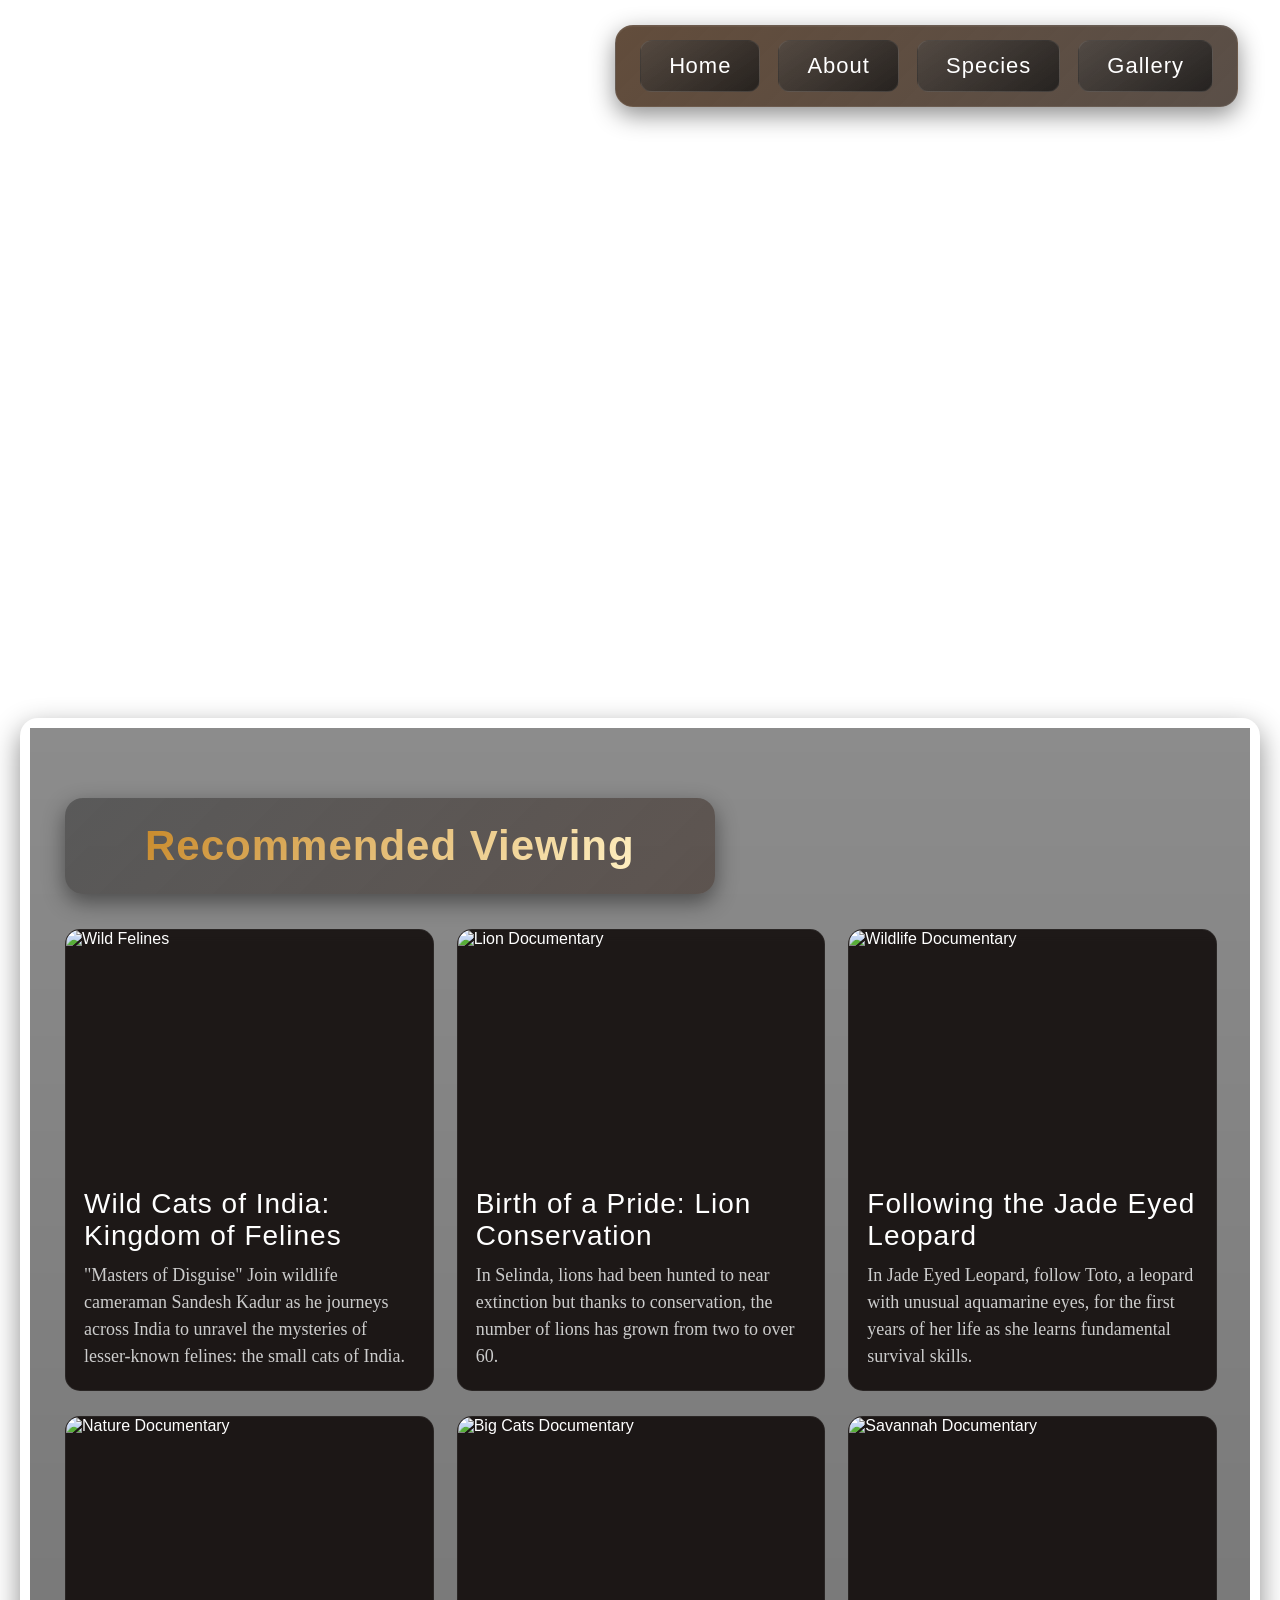
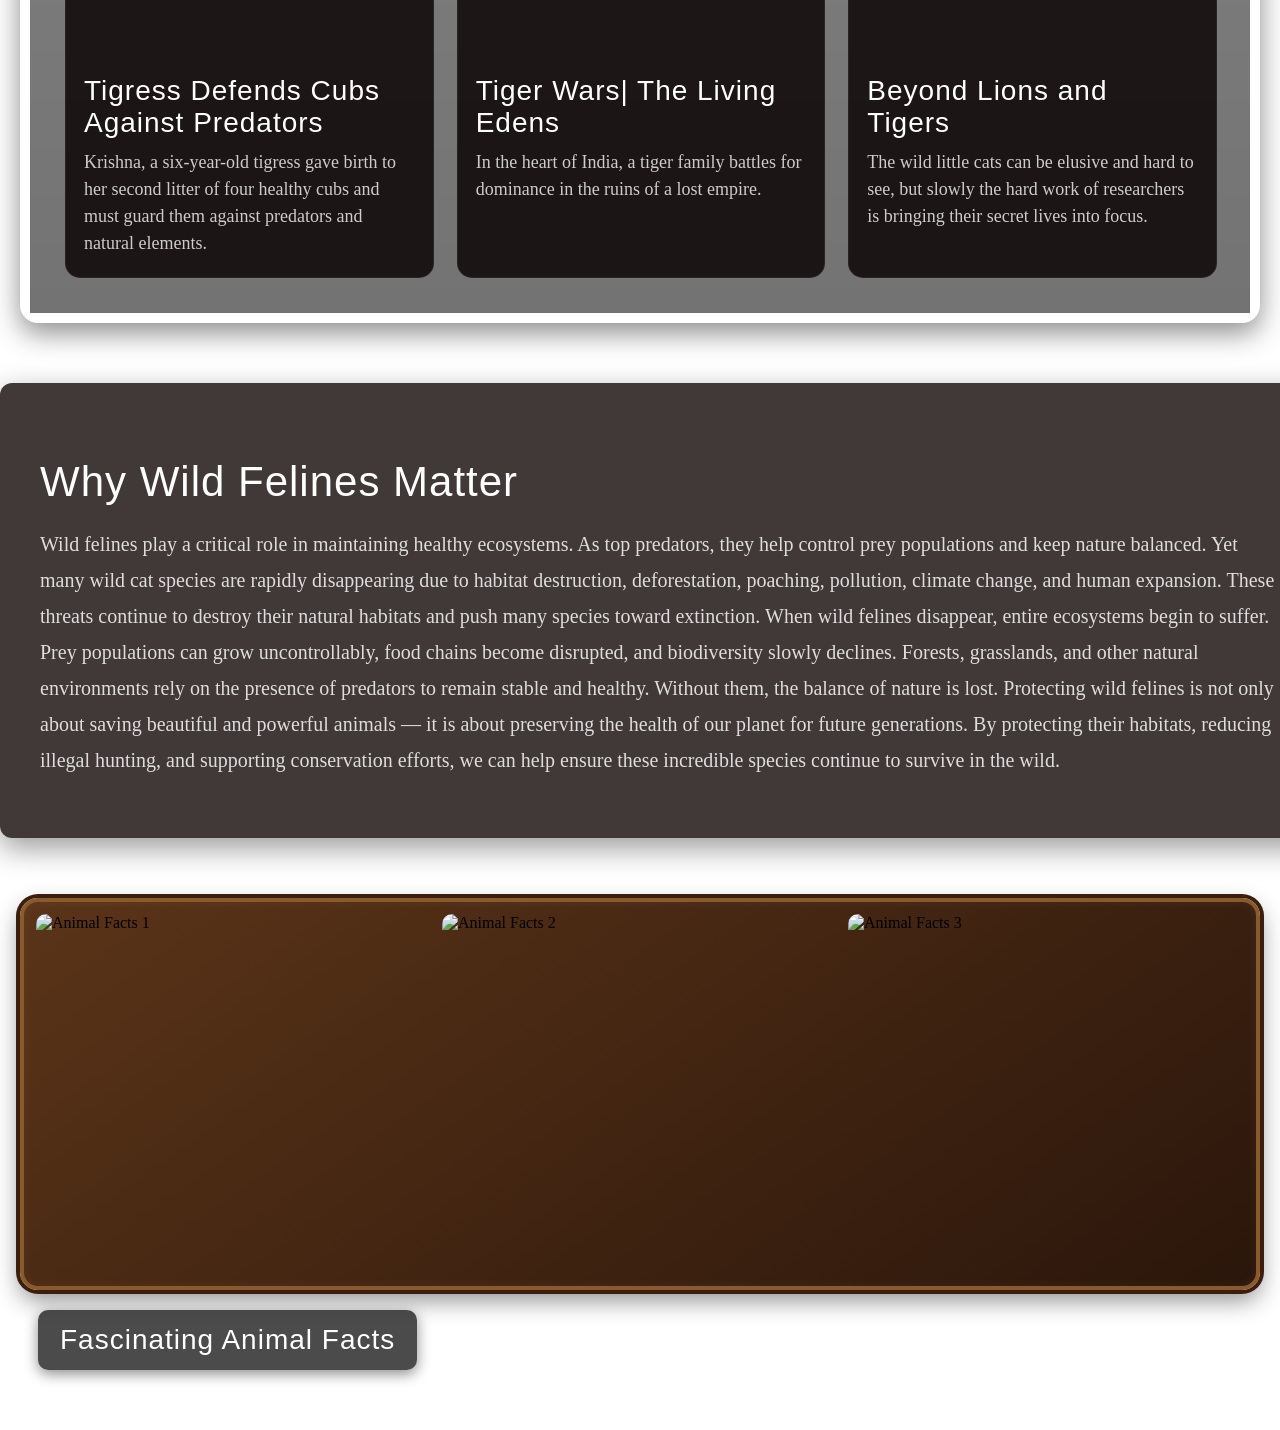
==== index.html @ ca17edf2 "Update index.html" ====
<!DOCTYPE html>
<html lang="en">
<head>
    <meta charset="UTF-8">
    <meta name="viewport" content="width=device-width, initial-scale=1.0">
    <title>Wild Cats Website</title>
    <link rel="stylesheet" href="styles.css">
</head>
<body>

<section class="background-section">

    <!-- SLIDER CONTAINER -->
    <div class="slider">

        <!-- Slides -->
        <div class="slides">

<div class="slide first-slide"
style="background-image: url('https://i.pinimg.com/originals/54/1b/a4/541ba4b69b381a8ec065737a13c37dfd.jpg');">
</div>

           <div class="slide second-slide"
style="background-image: url('https://i.pinimg.com/originals/6b/c3/9d/6bc39d8fadf4b5508f9fd37d00329a1b.jpg');">

</div>

            <div class="slide third-slide"
style="background-image: url('https://i.pinimg.com/originals/d7/38/03/d738034b4e3ddcd3f24f8fb605d77d0e.jpg');">
    </div>

</div>


    </div>

    <!-- TEXT -->
   <a href="index.html" class="wild-cats-banner">

    <div class="wild">WILD</div>
    <div class="cats">CATS</div>

</a>

    <header>
       <nav>
    <a href="index.html">
        <span>H</span><span>o</span><span>m</span><span>e</span>
    </a>

    <a href="about.html">
        <span>A</span><span>b</span><span>o</span><span>u</span><span>t</span>
    </a>

    <a href="species.html">
        <span>S</span><span>p</span><span>e</span><span>c</span><span>i</span><span>e</span><span>s</span>
    </a>

    <a href="gallery.html">
        <span>G</span><span>a</span><span>l</span><span>l</span><span>e</span><span>r</span><span>y</span>
    </a>
</nav>
    </header>


</section>

    <section class="recommended-section">

   <h2 class="recommended-title">
    <span>Recommended Viewing</span>
</h2>

    <div class="viewing-container">

    <a class="view-card" href="https://www.youtube.com/watch?v=_9JMp8l5RXY" target="_blank">
        <img src="https://img.youtube.com/vi/_9JMp8l5RXY/maxresdefault.jpg" alt="Wild Felines">
        <h3>Wild Cats of India: Kingdom of Felines</h3>
        <p>"Masters of Disguise"
Join wildlife cameraman Sandesh Kadur as he journeys across India to unravel the mysteries of lesser-known felines: the small cats of India.</p>
    </a>

    <a class="view-card" href="https://www.youtube.com/watch?v=pUKoepUtOKw" target="_blank">
        <img src="https://img.youtube.com/vi/pUKoepUtOKw/maxresdefault.jpg" alt="Lion Documentary">
        <h3>Birth of a Pride: Lion Conservation</h3>
        <p>In Selinda, lions had been hunted to near extinction but thanks to conservation, the number of lions has grown from two to over 60.</p>
    </a>

    <a class="view-card" href="https://www.youtube.com/watch?v=xvyz6ZL8tTI" target="_blank">
        <img src="https://img.youtube.com/vi/xvyz6ZL8tTI/maxresdefault.jpg" alt="Wildlife Documentary">
        <h3>Following the Jade Eyed Leopard</h3>
        <p>In Jade Eyed Leopard, follow Toto, a leopard with unusual aquamarine eyes, for the first years of her life as she learns fundamental survival skills.</p>
    </a>

    <a class="view-card" href="https://www.youtube.com/watch?v=NWzJMfuZvyw" target="_blank">
        <img src="https://img.youtube.com/vi/NWzJMfuZvyw/maxresdefault.jpg" alt="Nature Documentary">
        <h3>Tigress Defends Cubs Against Predators </h3>
        <p>Krishna, a six-year-old tigress gave birth to her second litter of four healthy cubs and must guard them against predators and natural elements.</p>
    </a>

    <a class="view-card" href="https://www.youtube.com/watch?v=tKFAxt6NRHE" target="_blank">
        <img src="https://img.youtube.com/vi/tKFAxt6NRHE/maxresdefault.jpg" alt="Big Cats Documentary">
        <h3>Tiger Wars| The Living Edens</h3>
        <p>In the heart of India, a tiger family battles for dominance in the ruins of a lost empire. </p>
    </a>

    <a class="view-card" href="https://www.youtube.com/watch?v=44B2eHmVLmU" target="_blank">
        <img src="https://img.youtube.com/vi/44B2eHmVLmU/maxresdefault.jpg" alt="Savannah Documentary">
        <h3>Beyond Lions and Tigers</h3>
        <p>The wild little cats can be elusive and hard to see, but slowly the hard work of researchers is bringing their secret lives into focus.</p>
    </a>

</div>
</section>

    <section class="why-felines-section">

    <h2 class="why-title">Why Wild Felines Matter</h2>

    <p class="why-text">
        Wild felines play a critical role in maintaining healthy ecosystems. As top predators, they help control prey populations and keep nature balanced. Yet many wild cat species are rapidly disappearing due to habitat destruction, deforestation, poaching, pollution, climate change, and human expansion. These threats continue to destroy their natural habitats and push many species toward extinction.

        When wild felines disappear, entire ecosystems begin to suffer. Prey populations can grow uncontrollably, food chains become disrupted, and biodiversity slowly declines. Forests, grasslands, and other natural environments rely on the presence of predators to remain stable and healthy. Without them, the balance of nature is lost.

        Protecting wild felines is not only about saving beautiful and powerful animals — it is about preserving the health of our planet for future generations. By protecting their habitats, reducing illegal hunting, and supporting conservation efforts, we can help ensure these incredible species continue to survive in the wild.
    </p>

</section>
    <section class="facts-section">

    <div class="facts-container">

   <div class="facts-collage">

    <img 
        src="https://i.pinimg.com/1200x/2c/60/74/2c6074d5c05edba5b4ac1846951adcf9.jpg"
        alt="Animal Facts 1"
    >

    <img 
        src="https://i.pinimg.com/1200x/5a/a0/5e/5aa05ea28ebd6135100a9ec0cfd150f1.jpg"
        alt="Animal Facts 2"
    >

    <img 
        src="https://i.pinimg.com/736x/98/2c/26/982c26b0ddf38ea3f5f2dbc6d6bb2f11.jpg"
        alt="Animal Facts 3"
    >

</div>
    </div>

    <div class="facts-label">
        Fascinating Animal Facts
    </div>

</div>

    <div class="facts-dropdown">

    <h2>1. Black Panthers are Not a Species</h2>

    <p>
        While often spoken of as a distinct species, black panthers are actually not a separate species at all. They are leopards or jaguars with a genetic mutation known as melanism, which causes their fur to appear black. This adaptation helps them blend into dense forests and improves their ability to hunt unseen.
    </p>

    <p>
        Their dark coat is caused by excessive melanin production. Although difficult to see, the characteristic spots of leopards and jaguars are still present beneath the dark fur, adding to the mystery surrounding these animals.
    </p>

    <h2>2. Lynxes Have Tufted Ears</h2>

    <p>
        Lynxes are instantly recognizable by the long black tufts on their ears, which can reach up to an inch in length. These distinctive features enhance their sharp hearing and give them a striking appearance.
    </p>

    <p>
        These medium-sized wild cats live in dense forests and prefer a solitary, secretive lifestyle. Their ear tufts help them detect prey moving through thick vegetation, while their large, padded paws act like natural snowshoes, allowing them to move easily across snowy terrain.
    </p>

    <h2>3. Lions Live in Prides</h2>

    <p>
        Unlike most wild cats, lions are highly social animals that live in groups known as prides. A pride usually consists of related females, their cubs, and a few adult males who work together to protect the group.
    </p>

    <p>
        Living in prides allows lions to hunt cooperatively and share the responsibility of caring for cubs. Pride members defend their territory fiercely, making teamwork essential for survival. This social structure makes lions unique among big cats, most of which live alone.
    </p>

    <h2>4. Cheetahs Can’t Roar</h2>

    <p>
        Unlike lions and tigers, cheetahs cannot roar. Instead, they communicate through sounds such as purrs, chirps, growls, and hisses. This difference is due to the structure of their vocal cords, which are not designed for roaring.
    </p>

    <p>
        Built for speed rather than strength, cheetahs have slender bodies, lightweight frames, and flexible spines that help them sprint at incredible speeds. Although they lack a roar, they make up for it by being the fastest land animals on Earth.
    </p>

    <h2>5. Tigers Have Unique Stripes</h2>

    <p>
        Every tiger has a one-of-a-kind stripe pattern, much like a human fingerprint. These markings provide excellent camouflage, helping tigers blend into tall grass and forest environments while stalking prey.
    </p>

    <p>
        Researchers often use stripe patterns to identify individual tigers in the wild. Interestingly, the stripes are not just on their fur — they are also visible on the skin underneath. These unique markings are both beautiful and essential for survival.
    </p>

    <h2>6. Caracals Can Leap High</h2>

    <p>
        Caracals are famous for their extraordinary jumping ability and can leap nearly 10 feet into the air to catch birds in flight. Their strong hind legs and sharp eyesight make them highly effective hunters.
    </p>

    <p>
        The name “caracal” comes from a Turkish word meaning “black ear,” referring to their distinctive black ear tufts. Found across Africa and parts of the Middle East, these agile cats thrive in habitats ranging from savannas to woodlands.
    </p>

    <h2>7. Pumas Have a Wide Range</h2>

    <p>
        Pumas, also known as cougars or mountain lions, have the largest geographic range of any wild land mammal in the Western Hemisphere. They are found from Canada’s Yukon region all the way to the Andes Mountains in South America.
    </p>

    <p>
        Their ability to adapt to different environments demonstrates their remarkable survival skills. Despite living across such a vast area, pumas are solitary and elusive animals that are rarely seen by humans. However, habitat loss and conflicts with people continue to threaten their populations.
    </p>

    <h2>8. Fishing Cats Are Excellent Swimmers</h2>

    <p>
        Fishing cats are skilled swimmers that spend much of their time hunting in and around water. Their partially webbed feet help them move smoothly through rivers, wetlands, and mangrove forests.
    </p>

    <p>
        Native to parts of Asia, these medium-sized cats feed mainly on fish and other aquatic prey. Unlike most felines, fishing cats are comfortable in the water and are specially adapted to wet habitats. Unfortunately, habitat destruction is putting pressure on their survival, making conservation efforts increasingly important.
    </p>

</div>

</section>

</section>

<script>
const slider = document.querySelector('.slider');
const slides = document.querySelector('.slides');
const slide = document.querySelectorAll('.slide');

let index = 0;

/* =========================
   AUTO SLIDE
========================= */
function updateSlide() {
    slides.style.transform = `translate3d(-${index * 100}%, 0, 0)`;
}

function nextSlide() {
    index = (index + 1) % slide.length;
    updateSlide();
}

let autoSlide = setInterval(nextSlide, 4000);

/* =========================
   DRAG FUNCTIONALITY
========================= */
let isDown = false;
let startX;

slider.addEventListener('mousedown', (e) => {
    isDown = true;
    startX = e.pageX;
    slider.style.cursor = "grabbing";

    clearInterval(autoSlide);
});

slider.addEventListener('mousemove', (e) => {
    if (!isDown) return;

    const diff = e.pageX - startX;

    slides.style.transition = "none";
    slides.style.transform = `translate3d(calc(${-index * 100}% + ${diff}px), 0, 0)`;
});

slider.addEventListener('mouseup', (e) => {
    isDown = false;
    slider.style.cursor = "grab";

    slides.style.transition = "transform 1.2s cubic-bezier(0.22, 1, 0.36, 1)";

    let diff = e.pageX - startX;

    if (diff < -100 && index < slide.length - 1) index++;
    else if (diff > 100 && index > 0) index--;

    updateSlide();

    autoSlide = setInterval(nextSlide, 4000);
});

slider.addEventListener('mouseleave', () => {
    isDown = false;
    slider.style.cursor = "default";
});

/* =========================
   INIT
========================= */
updateSlide();
</script>

           
</body>
</html>
---- styles.css ----
body {
    margin: 0;
    padding: 0;
    overflow-x: hidden;
    min-height: 100vh;

    background: url("https://i.pinimg.com/originals/bd/02/e1/bd02e16ba133c208c9291a989bdb8cee.jpg")
        no-repeat center center fixed;
    background-size: cover;
}

/* CUSTOM CURSOR */
* {
    cursor: url("https://cdn.cursors-4u.net/previews/big-lady-bug-790c23a5-32.webp") 32 32, auto !important;
}

a, button, .facts-container, .view-card, header nav a {
    cursor: url("https://cdn.cursors-4u.net/previews/big-lady-bug-790c23a5-32.webp") 32 32, pointer !important;
}

.background-section {
    width: 100%;
    height: 698px;
    position: relative;
    display: flex;
    justify-content: center;
}

.slider {
    width: 100%;
    max-width: 1240px;
    height: 698px;

    position: relative;
    overflow: hidden;

    margin: 0 auto;

    border: 10px solid transparent;
    border-image: url("https://foollovers.com/mat/menu05/51a-none.gif") 10 round;

    box-sizing: border-box; /* IMPORTANT */
}

.slider:active {
    cursor: grabbing;
}

.slides {
    display: flex;
    height: 100%;
    transition: transform 1.2s cubic-bezier(0.22, 1, 0.36, 1);
    will-change: transform;
    transform: translate3d(0,0,0);
}

.slide {
    width: 100%;
    height: 100%;

    flex-shrink: 0;

    background-size: cover;
    background-position: center;
    background-repeat: no-repeat;
}

.single-slide {
    width: 100%;
    height: 100%;

    background-image: url("https://i.pinimg.com/1200x/a9/55/94/a95594ce7f9c93fe27b0acbe075b13dc.jpg");

    background-size: cover;
    background-position: center;
    background-repeat: no-repeat;

    position: relative;
}

/* TEXT CONTENT */
.wild-cats-banner {
    text-decoration: none;
    color: white;
    display: block;
    
    position: absolute;
    top: 25px;
    left: 42px;

    font-family: "Baskerville Old Face", serif;
    font-weight: normal;

    z-index: 100;
}

.wild-cats-banner:hover {
    opacity: 0.8;
    cursor: pointer;
}

.wild {
    font-size: 42pt;
    letter-spacing: 1px;
    margin: 0;
    line-height: 0.9;

    text-shadow: none;
}

.cats {
    font-size: 42pt;
    letter-spacing: 1px;
    margin: 0;
    line-height: 0.9;
}

header {
    position: absolute;
    top: 25px;
    right: 42px;
    z-index: 100;
}

header nav {
    display: flex;
    gap: 18px;
    padding: 14px 24px;
    border-radius: 18px;

    background: linear-gradient(135deg,
        rgba(70, 45, 25, 0.85),
        rgba(35, 20, 10, 0.75)
    );

    backdrop-filter: blur(10px);
    border: 1px solid rgba(255,255,255,0.08);
    box-shadow: 0 8px 24px rgba(0,0,0,0.45),
                inset 0 1px 0 rgba(255,255,255,0.05);
}

header nav a {
    position: relative;
    overflow: hidden;
    padding: 12px 28px;
    font-size: 22px;
    color: white;
    text-decoration: none;

    border-radius: 12px;
    font-family: Impact, Haettenschweiler, 'Arial Narrow Bold', sans-serif;

    background: linear-gradient(145deg,
        rgba(70,70,70,0.45),
        rgba(20,20,20,0.75)
    );

    border: 1px solid rgba(255,255,255,0.08);

    transition: 0.25s ease;
}

header nav a::after {
    content: "";
    position: absolute;
    inset: 0;
    background: url("https://i.pinimg.com/originals/ca/85/65/ca8565841d017d9784a539fee2cd4f77.gif")
        center/cover no-repeat;
    opacity: 0;
    transition: 0.25s ease;
    z-index: -1;
}

header nav a:hover::after {
    opacity: 1;
}

header nav a:hover {
    transform: translateY(-2px);
}

.felines-text {
    position: absolute;

    top: 260px;
    left: 50%;

    transform: translateX(-50%);

    font-size: 90pt;

    font-family: 'Franklin Gothic Demi Cond', 'Arial Black', sans-serif;
    font-weight: bold;

    color: white;

    letter-spacing: 4px;
    text-align: center;

    text-shadow: 3px 3px 6px rgba(0, 0, 0, 0.8);

    z-index: 10;
}

/* RECOMMENDED VIEWING SECTION */

.recommended-section {
    width: 1240px;

    margin: 20px auto 40px auto;

    position: relative;

    padding: 35px;

    color: white;

    font-family: Arial, sans-serif;

    border-radius: 18px;

    /* IMPORTANT FIXES */
    isolation: isolate;
    z-index: 1;

    /* KEEP BACKGROUND INSIDE */
    overflow: visible;

    /* JUNGLE BACKGROUND */
    background:
        linear-gradient(
            rgba(0,0,0,0.45),
            rgba(0,0,0,0.55)
        ),
        url("https://i.pinimg.com/736x/3f/0b/5b/3f0b5b534446fe835c03f152e4579ad2.jpg");

    background-size: cover;
    background-position: center;
    background-repeat: no-repeat;

    /* CHOCOLATE BORDER */
    border: 10px solid transparent;

    border-image:
        url("https://foollovers.com/mat/menu05/51a-none.gif")
        10 round;

    box-sizing: border-box;

    box-shadow:
        0 10px 28px rgba(0,0,0,0.45);
}
.view-card {
    background: rgba(15, 10, 8, 0.88);

    border-radius: 15px;

    overflow: hidden;

    width: 100%;

    transition:
        transform 0.3s ease,
        box-shadow 0.3s ease;

    backdrop-filter: blur(4px);

    border: 1px solid rgba(255,255,255,0.06);
}

.view-card:hover {
    transform: scale(1.03);

    box-shadow:
        0 10px 24px rgba(0,0,0,0.55);
} 

/* =========================
   RECOMMENDED TITLE
========================= */

.recommended-title {
    position: relative;

    display: inline-flex;
    align-items: center;
    justify-content: center;

    padding: 24px 80px;

    margin-bottom: 35px;

    border-radius: 18px;

    overflow: hidden;

    isolation: isolate;

    z-index: 1;

    font-family: Impact, Haettenschweiler, 'Arial Narrow Bold', sans-serif;
    font-size: 42px;
    letter-spacing: 2px;

    box-shadow:
        0 8px 22px rgba(0,0,0,0.45);
}

/* BACKGROUND IMAGE */
.recommended-title::before {
    content: "";

    position: absolute;
    inset: 0;

    background:
        url("https://i.pinimg.com/1200x/7a/ab/46/7aab46039dad4af9e3c4877c9dd2aa19.jpg");

    background-size: cover;
    background-position: center;
    background-repeat: no-repeat;

    z-index: -2;
}

/* DARK OVERLAY */
.recommended-title::after {
    content: "";

    position: absolute;
    inset: 0;

    background:
        linear-gradient(
            135deg,
            rgba(0,0,0,0.35),
            rgba(40,20,10,0.45)
        );

    z-index: -1;
}

/* ANIMATED TEXT */

/* ANIMATION */
@keyframes slideGradient {
    0% {
        background-position: 0% 50%;
    }

    100% {
        background-position: 200% 50%;
    }
}


/* GRADIENT TEXT (THIS IS THE KEY PART) */
@keyframes slideGradient {
    0% { background-position: 0% 50%; }
    100% { background-position: 200% 50%; }
}

.recommended-title span {
    background: repeating-linear-gradient(
        -45deg,
        #ffe29a,
        #ffb347,
        #fff0c2,
        #c98a2b
    );
    background-size: 300% 300%;
    animation: slideGradient 12s linear infinite;

    -webkit-background-clip: text;
    -webkit-text-fill-color: transparent;
}
    



/* GRADIENT ANIMATION */
@keyframes slideGradient {
    0% {
        background-position-x: 0%;
    }

    100% {
        background-position-x: 200vw;
    }
}

.viewing-container {
    display: grid;
    grid-template-columns: repeat(3, 1fr);
    gap: 25px;
}

.view-card {
    background: rgba(15, 10, 8, 0.88);
    border-radius: 15px;
    overflow: hidden;
    width: 100%;

    transition: transform 0.3s ease;
    backdrop-filter: blur(4px);
    border: 1px solid rgba(255,255,255,0.06);

    text-decoration: none;
    color: inherit;
}

.view-card:hover {
    transform: scale(1.03);
}

.view-card img {
    width: 100%;
    height: 240px;
    object-fit: cover;
    display: block;
}

.view-card h3 {
    font-size: 28px;
    margin: 18px 18px 10px;

    font-family: "Baskerville Old Face", serif;
    font-weight: normal;

    text-shadow: none;
}

.view-card p {
    font-size: 18px;
    line-height: 1.5;
    margin: 0 18px 20px;

    color: #cccccc;

    font-family: "Baskerville Old Face", serif;

    text-shadow: none;
}


.view-card {
    display: block;
    text-decoration: none;
    color: inherit;
}

.why-felines-section {
    width: 1240px;
    margin: 60px auto;
    color: white;
    font-family: "Baskerville Old Face", serif;

    background-color: rgba(32, 22, 22, 0.85);
    padding: 40px;
    border-radius: 12px;
    box-shadow: 0 10px 30px rgba(0,0,0,0.4);
}

.why-title {
    font-size: 42px;
    margin-bottom: 20px;
    font-weight: normal;
}

.why-text {
    font-size: 20px;
    line-height: 1.8;
    color: #dddddd;
}

.facts-section {
    width: 1240px;
    margin: 60px auto;
    position: relative;

    display: block;
}

.facts-image {
    width: 100%;
    display: block;

    border-radius: 12px;
}

.facts-label {
    position: relative;
    display: inline-block;

    margin: 20px 0 0 18px;

    background: rgba(25, 25, 25, 0.78);
    color: white;

    padding: 14px 22px;
    font-size: 28px;

    font-family: Impact, Haettenschweiler, 'Arial Narrow Bold', sans-serif;
    border-radius: 10px;

    backdrop-filter: blur(4px);
    z-index: 5;

    box-shadow: 0 4px 14px rgba(0,0,0,0.45);

    transition: transform 0.6s cubic-bezier(0.22, 1, 0.36, 1);
}

.facts-section {
    width: 1240px;
    margin: 60px auto;
}

/* FACTS CONTAINER */
.facts-container {
    position: relative;

    display: flex;
    flex-direction: column;

    cursor: pointer;

    margin-bottom: 0;
}

.facts-container.active .facts-label {
    transform: translateY(120px);
}

/* CHOCOLATE FRAME */
.facts-collage {
    display: grid;

    grid-template-columns: repeat(3, 1fr);

    gap: 10px;

    padding: 12px;

    background:
        linear-gradient(
            145deg,
            #5a3418,
            #2b160b
        );

    border: 4px solid #8b5a2b;

    box-shadow:
        0 0 0 4px #3a1f0f,
        0 10px 24px rgba(0,0,0,0.45),
        inset 0 0 12px rgba(255,255,255,0.05);

    border-radius: 18px;

    overflow: hidden;
}

/* IMAGES */
.facts-collage img {
    width: 100%;

    height: 360px;

    object-fit: cover;

    border-radius: 10px;

    display: block;

    transition:
        transform 0.35s ease,
        filter 0.35s ease;
}

.facts-collage img:hover {
    transform: scale(1.02);

    filter: brightness(1.05);
}



.facts-dropdown {
    max-height: 0;
    overflow: hidden;

    background: rgba(20,20,20,0.92);

    color: white;

    transition: max-height 0.6s ease, padding 0.4s ease;

    border-radius: 0 0 12px 12px;

    padding: 0 30px;

    font-family: "Baskerville Old Face", serif;
}

.facts-dropdown.active {
    max-height: 7000px;

    padding: 30px;

    margin-top: 12px;
}

.facts-dropdown h2 {
    font-size: 34px;
    margin-bottom: 20px;
    font-weight: normal;
}

.facts-dropdown p {
    font-size: 21px;
    line-height: 1.8;
    color: #dddddd;
}

/* ALL TITLES -> IMPACT */

.wild,
.cats,
.slide-title,
.third-title,
.recommended-title,
.why-title,
.facts-label,
.facts-dropdown h2,
.view-card h3,
header nav a {
    font-family: Impact, Haettenschweiler, 'Arial Narrow Bold', sans-serif;
    letter-spacing: 1px;
}

.wild,
.cats {
    font-family: Impact, Haettenschweiler, 'Arial Narrow Bold', sans-serif;
    letter-spacing: 2px;
}

/* SLIDE DARK OVERLAY */
.slide-overlay {
    position: absolute;
    inset: 0;

    background:
        linear-gradient(
            to bottom,
            rgba(0,0,0,0.15),
            rgba(0,0,0,0.45)
        );

    z-index: 1;
}

.slide-text {
    position: absolute;

    bottom: 80px;
    left: 60px;

    width: 700px;

    font-size: 42px;
    line-height: 1.3;

    color: white;

    font-family: Impact, Haettenschweiler, 'Arial Narrow Bold', sans-serif;

    letter-spacing: 1px;

    z-index: 5;

    text-shadow:
        2px 2px 10px rgba(0,0,0,0.85);
}

/* LETTER ANIMATION */
header nav a span {
    position: relative;
    z-index: 2;

    display: inline-block;

    transition:
        color 0.3s ease,
        transform 0.3s ease;
}

/* LETTER FLOAT EFFECT */
header nav a:hover span {
    animation: bubble 0.8s ease-in-out infinite alternate;
}

/* delays */
header nav a:hover span:nth-child(1) { animation-delay: 0s; }
header nav a:hover span:nth-child(2) { animation-delay: 0.05s; }
header nav a:hover span:nth-child(3) { animation-delay: 0.1s; }
header nav a:hover span:nth-child(4) { animation-delay: 0.15s; }
header nav a:hover span:nth-child(5) { animation-delay: 0.2s; }
header nav a:hover span:nth-child(6) { animation-delay: 0.25s; }
header nav a:hover span:nth-child(7) { animation-delay: 0.3s; }

@keyframes bubble {
    from {
        transform: translateY(0px);
        color: white;
    }

    to {
        transform: translateY(-5px);
        color: #ffcc70;
    }
}



.about-info {
    width: 1240px;

    margin: 60px auto;

    padding: 40px;

    background: rgba(20, 15, 10, 0.88);

    border-radius: 14px;

    color: #e6e6e6;

    font-family: "Baskerville Old Face", serif;

    font-size: 20px;

    line-height: 1.8;

    box-shadow: 0 10px 30px rgba(0,0,0,0.45);
}

.about-info p {
    margin-bottom: 20px;
}

.cat-image-row {
    display: flex;
    gap: 20px;
    margin: 25px 0;
    justify-content: center;
    align-items: stretch;
}



.felidae-characteristics {
    width: 1240px;
    margin: 60px auto;
    padding: 35px;
    background: rgba(20, 15, 15, 0.88);
    color: #ddd;
    border-radius: 12px;
    font-family: "Baskerville Old Face", serif;
}

.felidae-characteristics h2 {
    font-size: 36px;
    margin-bottom: 20px;
    color: white;
}

.felidae-characteristics ul {
    padding-left: 20px;
    line-height: 1.8;
    font-size: 18px;
}

.felidae-characteristics li {
    margin-bottom: 10px;
}

.cat-image-row img {
    width: 50%;
    height: 320px;
    object-fit: cover;
    border-radius: 12px;

    box-shadow: 0 8px 20px rgba(0,0,0,0.4);

    /* chocolate border */
    border: 10px solid transparent;
    border-image-source: url("https://foollovers.com/mat/menu05/51a-none.gif");
    border-image-slice: 10;
    border-image-repeat: round;

    box-sizing: border-box;
}

.classification-wrapper {
    width: 1240px;
    margin: 60px auto;
    display: flex;
    gap: 25px;
    justify-content: center; /* important */
}

/* WINDOWS */
.sci-window {
    flex: 0 0 420px;
    position: relative;
    overflow: hidden;

    background: #c0c0c0;

    border: 10px solid transparent;
    border-image-source: url("https://foollovers.com/mat/menu05/51a-none.gif");
    border-image-slice: 10;
    border-image-repeat: round;

    box-shadow:
        inset -1px -1px #0a0a0a,
        inset 1px 1px #ffffff,
        inset -2px -2px #808080,
        inset 2px 2px #dfdfdf;
}

/* OPTIONAL background only for first window */
.sci-window-bg::before {
    content: "";
    position: absolute;
    inset: 0;
    background: url("https://i.pinimg.com/1200x/5d/ba/9d/5dba9dc30ac889c68407db46bf235662.jpg");
    background-size: cover;
    background-position: center;
    opacity: 0.25;
}

/* CONTENT */
.classification-grid {
    display: grid;
    grid-template-columns: 1fr 1fr;
    gap: 30px;

    font-size: 16px;
    line-height: 1.7;

    align-items: start;
}

.classification-grid div {
    background: rgba(255,255,255,0.02);
    padding: 20px;
    border-radius: 0; /* important: removes fake modern card look */
}




.sci-window {
     flex: 0 0 420px;   /* controls box width */
}

.sci-window {
    flex: 0 0 420px;

    position: relative;
    overflow: hidden;

    background-image: url("YOUR_IMAGE_URL_HERE");
    background-size: cover;
    background-position: center;

    box-shadow:
        inset -1px -1px #0a0a0a,
        inset 1px 1px #ffffff,
        inset -2px -2px #808080,
        inset 2px 2px #dfdfdf;
}

.classification-wrapper {
    position: relative;
    padding: 35px;

    background-image: url("https://i.pinimg.com/1200x/5d/ba/9d/5dba9dc30ac889c68407db46bf235662.jpg");
    background-size: cover;
    background-position: center;

    border-radius: 20px;

    box-shadow:
        0 0 25px rgba(0,0,0,0.55);

    overflow: hidden;
}

/* optional dark overlay for readability */
.classification-wrapper::before {
    content: "";

    position: absolute;
    inset: 0;

    background: rgba(0,0,0,0.35);

    z-index: 0;
}

/* keep windows above overlay */
.classification-wrapper .sci-window {
    position: relative;
    z-index: 1;
}

.window-body {
     background: rgba(192, 192, 192, 0.65);
    backdrop-filter: blur(2px);
}

.window,
.sci-window {
    border: none !important;
    border-image: none !important;
    box-shadow:
        inset -1px -1px #0a0a0a,
        inset 1px 1px #ffffff,
        inset -2px -2px #808080,
        inset 2px 2px #dfdfdf; /* keep or remove depending on style */
} 


.phylo-section {
    width: 95%;
     margin-top: -400px;
    padding: 20px 40px 40px 40px; /* slightly tighter top padding */


    background: rgba(15, 10, 10, 0.9);

    border-radius: 18px;

    overflow-x: auto;

    color: white;
}

.phylo-title {
    font-size: 42px;
    margin-bottom: 40px;

    font-family: Impact, sans-serif;
}

.phylo-tree {
    display: flex;
    flex-direction: column;
    align-items: flex-start;

    min-width: 2400px;
}

.branch-row {
    display: flex;
    gap: 40px;

    margin-top: 30px;
}

.branch {
    position: relative;

    padding-left: 20px;

    border-left: 3px solid #8b5a2b;
}

.node-box {
    display: inline-block;

    padding: 12px 20px;

    margin-bottom: 18px;

    background:
        linear-gradient(
            145deg,
            #5a3418,
            #2b160b
        );

    border: 2px solid #8b5a2b;

    border-radius: 12px;

    font-family: Impact, sans-serif;

    font-size: 22px;

    letter-spacing: 1px;

    box-shadow:
        0 4px 12px rgba(0,0,0,0.4);
}

.lineage {
    background:
        linear-gradient(
            145deg,
            #7a4b22,
            #3a1d0d
        );
}

.genus {
    background:
        linear-gradient(
            145deg,
            #444,
            #222
        );
}

.species {
    position: relative;

    margin: 10px 0;
    padding-left: 18px;

    font-size: 17px;

    font-family: "Baskerville Old Face", serif;

    color: #ddd;
}

.species::before {
    content: "";

    position: absolute;

    left: -20px;
    top: 12px;

    width: 16px;
    height: 2px;

    background: #8b5a2b;
}

.term {
    position: relative;
    cursor: pointer;
    color: #ffd27a;
    text-decoration: underline;
}

/* tooltip box */
.term::after {
    content: attr(data-term);
    position: absolute;
    left: 50%;
    transform: translateX(-50%);
    bottom: 140%;

    background: rgba(0,0,0,0.92);
    color: white;
    padding: 10px 12px;
    border-radius: 8px;

    white-space: nowrap;
    font-size: 14px;

    opacity: 0;
    visibility: hidden;

    transition: all 0.25s ease;

    box-shadow: 0 6px 20px rgba(0,0,0,0.4);
}

/* show preview on hover */
.term:hover::after {
    opacity: 1;
    visibility: visible;
    bottom: 120%;
}

.tooltip {
    position: absolute;
    display: none;

    width: 260px;
    background: rgba(20, 15, 15, 0.95);
    color: white;

    border-radius: 12px;
    padding: 10px;

    box-shadow: 0 10px 25px rgba(0,0,0,0.6);
    z-index: 9999;

    pointer-events: none;
    transform: translate(15px, 15px);
}

.tooltip img {
    width: 100%;
    height: 140px;
    object-fit: cover;
    border-radius: 8px;
    margin-bottom: 8px;
}

.tooltip h3 {
    margin: 0;
    font-size: 18px;
}

.tooltip p {
    margin: 5px 0 0;
    font-size: 14px;
    line-height: 1.4;
    color: #ddd;
}
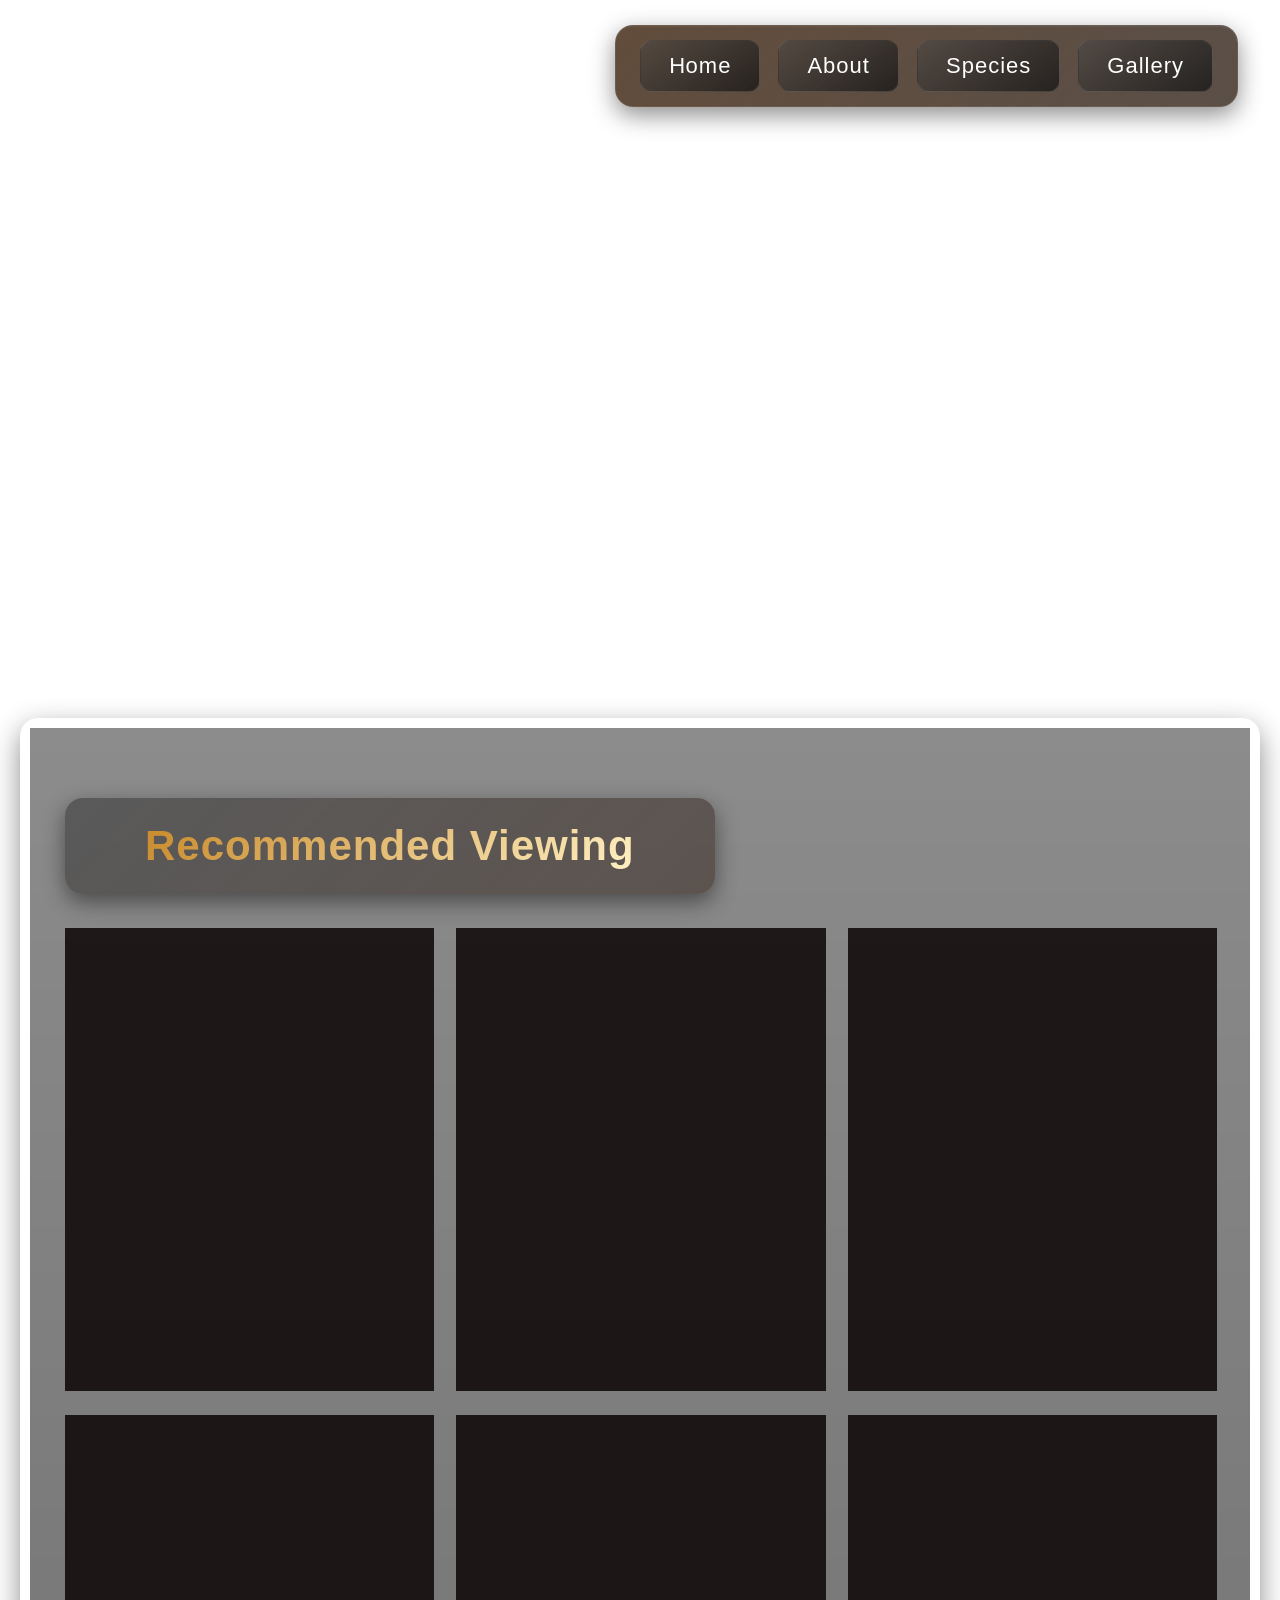
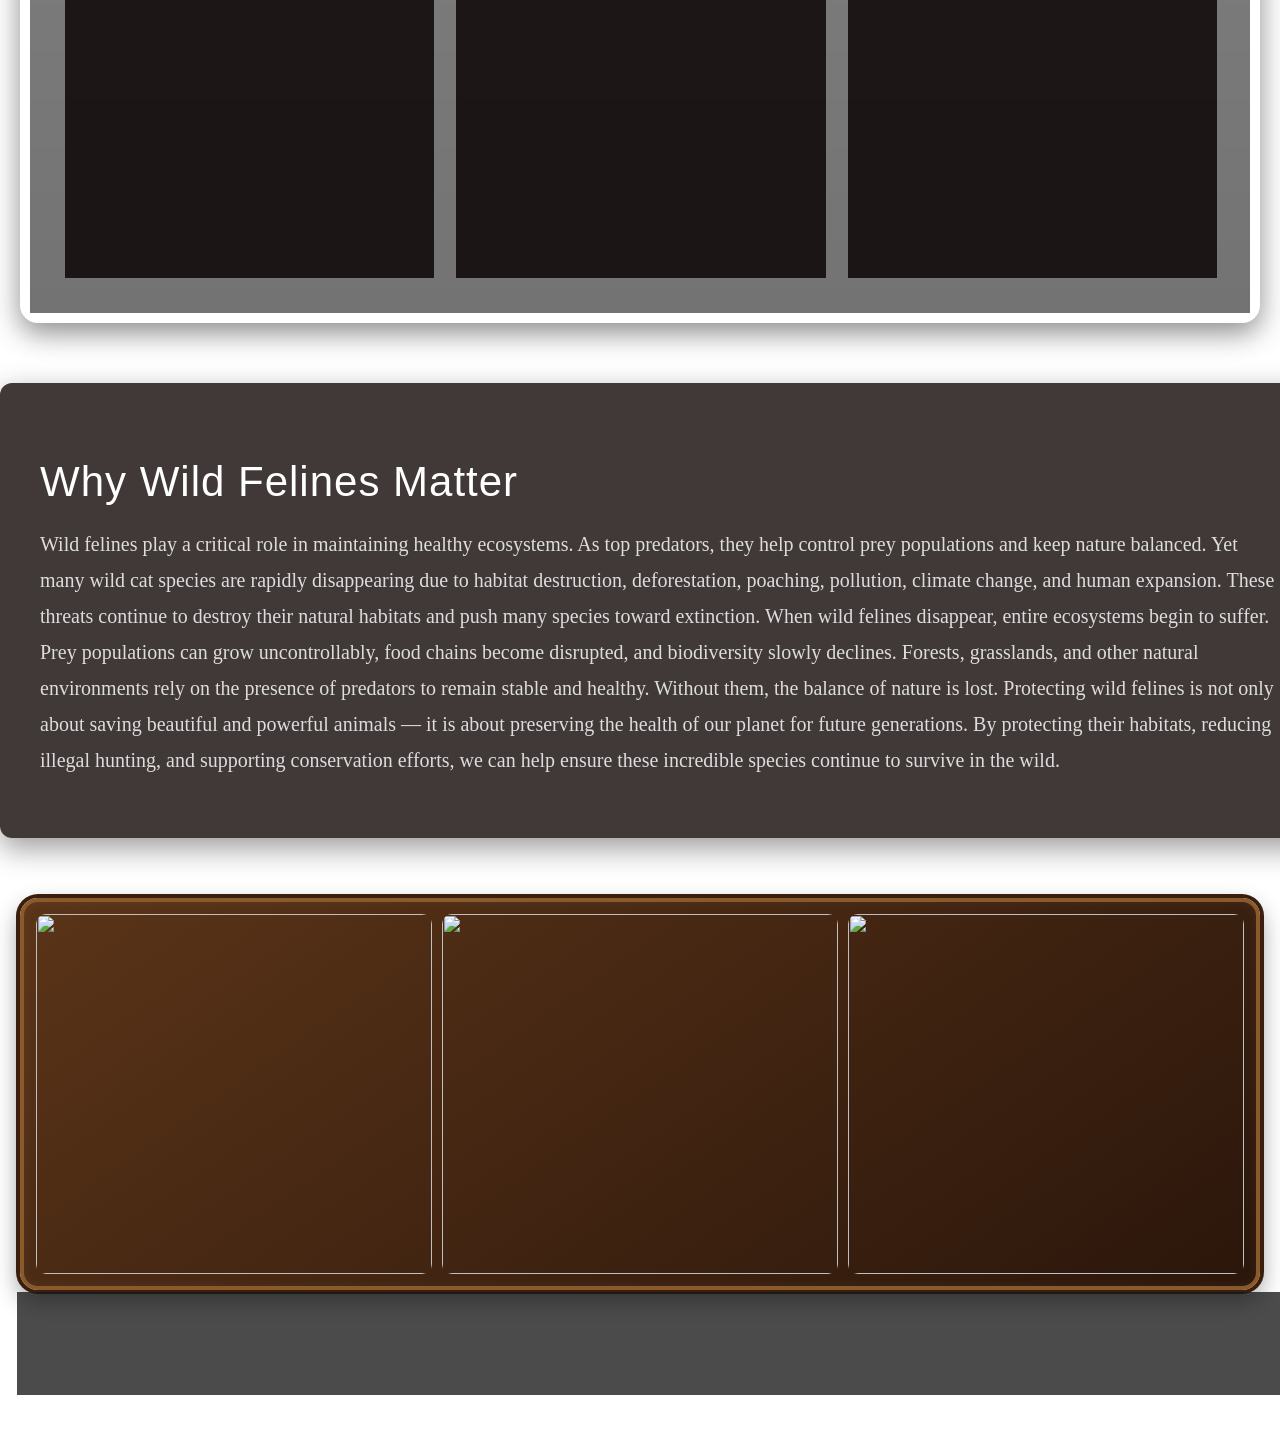
==== commit 4fa52955: "Update index.html" ====
--- a/index.html
+++ b/index.html
@@ -126,37 +126,24 @@
     </p>
 
 </section>
-    <section class="facts-section">
+   <section class="facts-section">
 
     <div class="facts-container">
 
-   <div class="facts-collage">
-
-    <img 
-        src="https://i.pinimg.com/1200x/2c/60/74/2c6074d5c05edba5b4ac1846951adcf9.jpg"
-        alt="Animal Facts 1"
-    >
-
-    <img 
-        src="https://i.pinimg.com/1200x/5a/a0/5e/5aa05ea28ebd6135100a9ec0cfd150f1.jpg"
-        alt="Animal Facts 2"
-    >
-
-    <img 
-        src="https://i.pinimg.com/736x/98/2c/26/982c26b0ddf38ea3f5f2dbc6d6bb2f11.jpg"
-        alt="Animal Facts 3"
-    >
-
-</div>
+        <div class="facts-collage">
+            <img src="https://i.pinimg.com/1200x/2c/60/74/2c6074d5c05edba5b4ac1846951adcf9.jpg">
+            <img src="https://i.pinimg.com/1200x/5a/a0/5e/5aa05ea28ebd6135100a9ec0cfd150f1.jpg">
+            <img src="https://i.pinimg.com/736x/98/2c/26/982c26b0ddf38ea3f5f2dbc6d6bb2f11.jpg">
+        </div>
+
+        <div class="facts-label">
+            Fascinating Animal Facts
+        </div>
+
     </div>
 
-    <div class="facts-label">
-        Fascinating Animal Facts
-    </div>
-
-</div>
-
     <div class="facts-dropdown">
+        <!-- your facts content stays unchanged -->
 
     <h2>1. Black Panthers are Not a Species</h2>
 
@@ -237,8 +224,7 @@
     <p>
         Native to parts of Asia, these medium-sized cats feed mainly on fish and other aquatic prey. Unlike most felines, fishing cats are comfortable in the water and are specially adapted to wet habitats. Unfortunately, habitat destruction is putting pressure on their survival, making conservation efforts increasingly important.
     </p>
-
-</div>
+    </div></section>
 
 </section>
 
@@ -308,6 +294,13 @@
     isDown = false;
     slider.style.cursor = "default";
 });
+    const factsContainer = document.querySelector('.facts-container');
+const factsDropdown = document.querySelector('.facts-dropdown');
+
+factsContainer.addEventListener('click', () => {
+    factsContainer.classList.toggle('active');
+    factsDropdown.classList.toggle('active');
+});
 
 /* =========================
    INIT
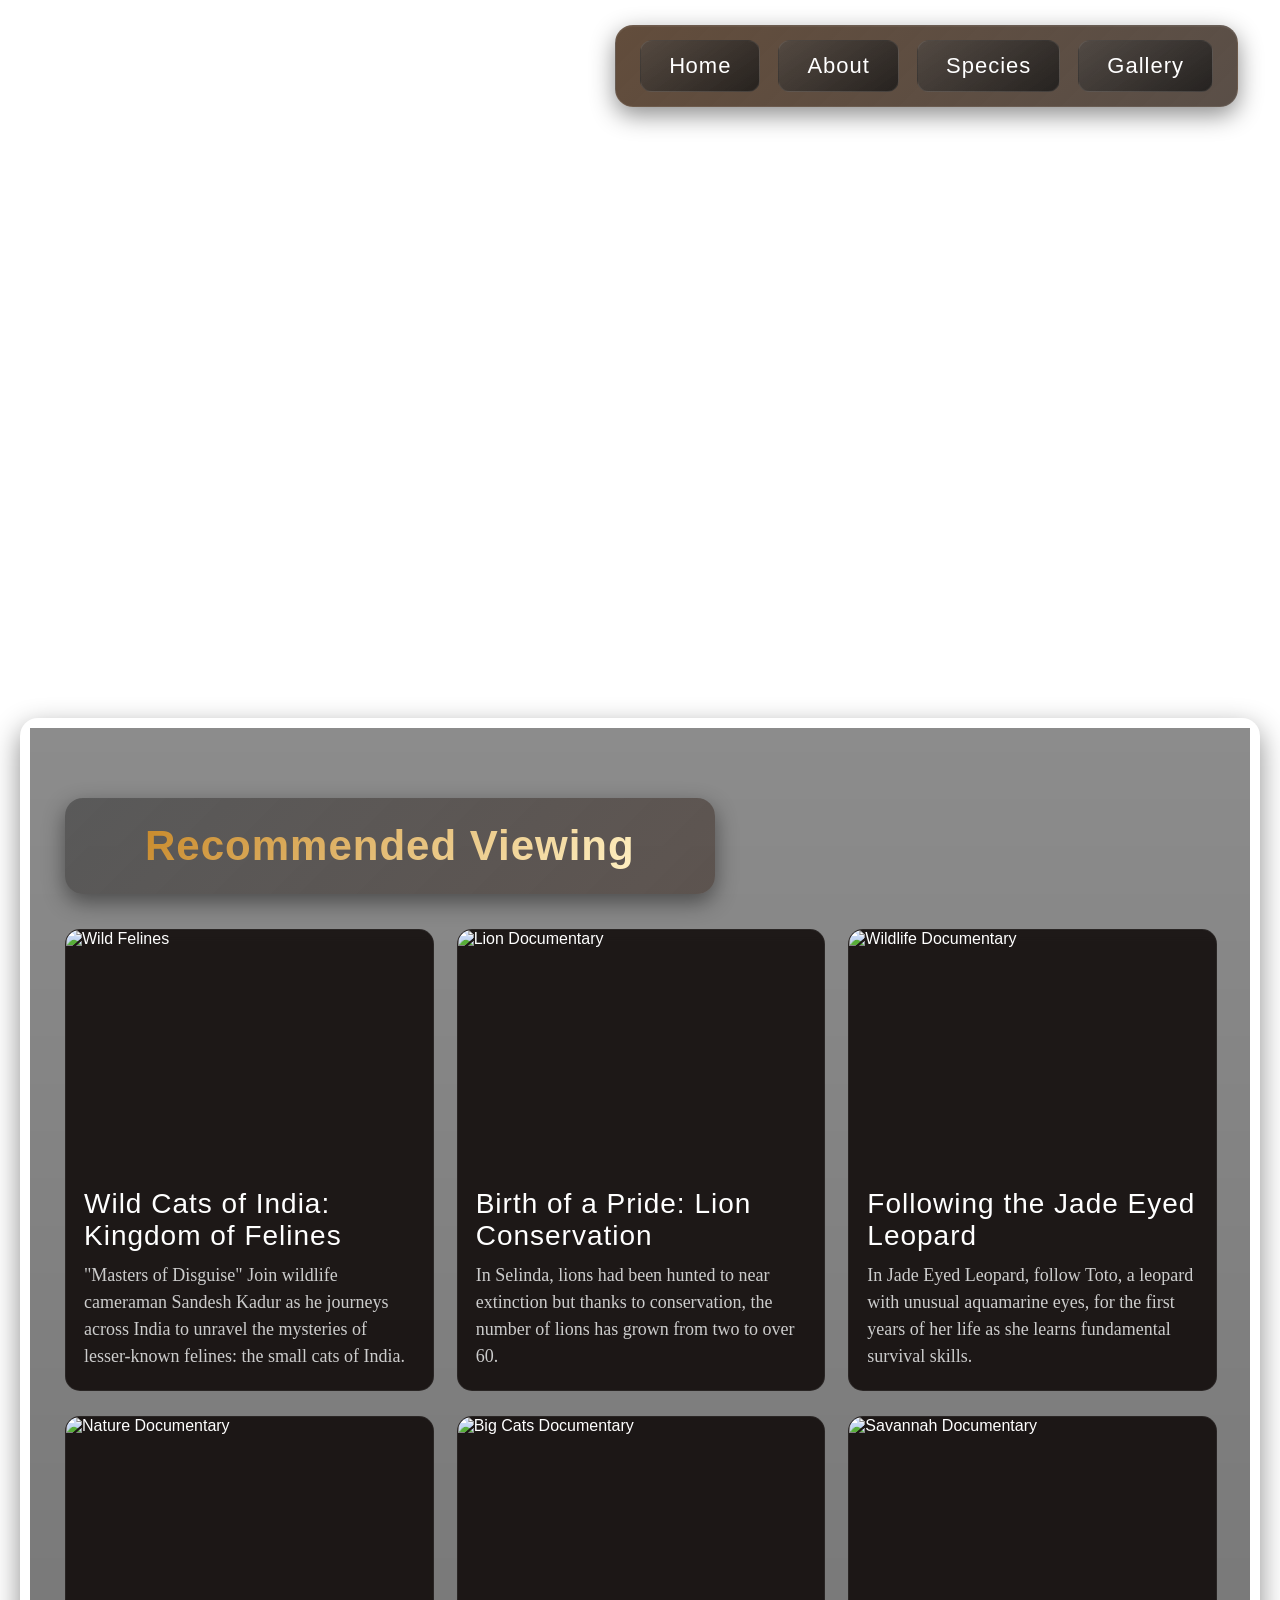
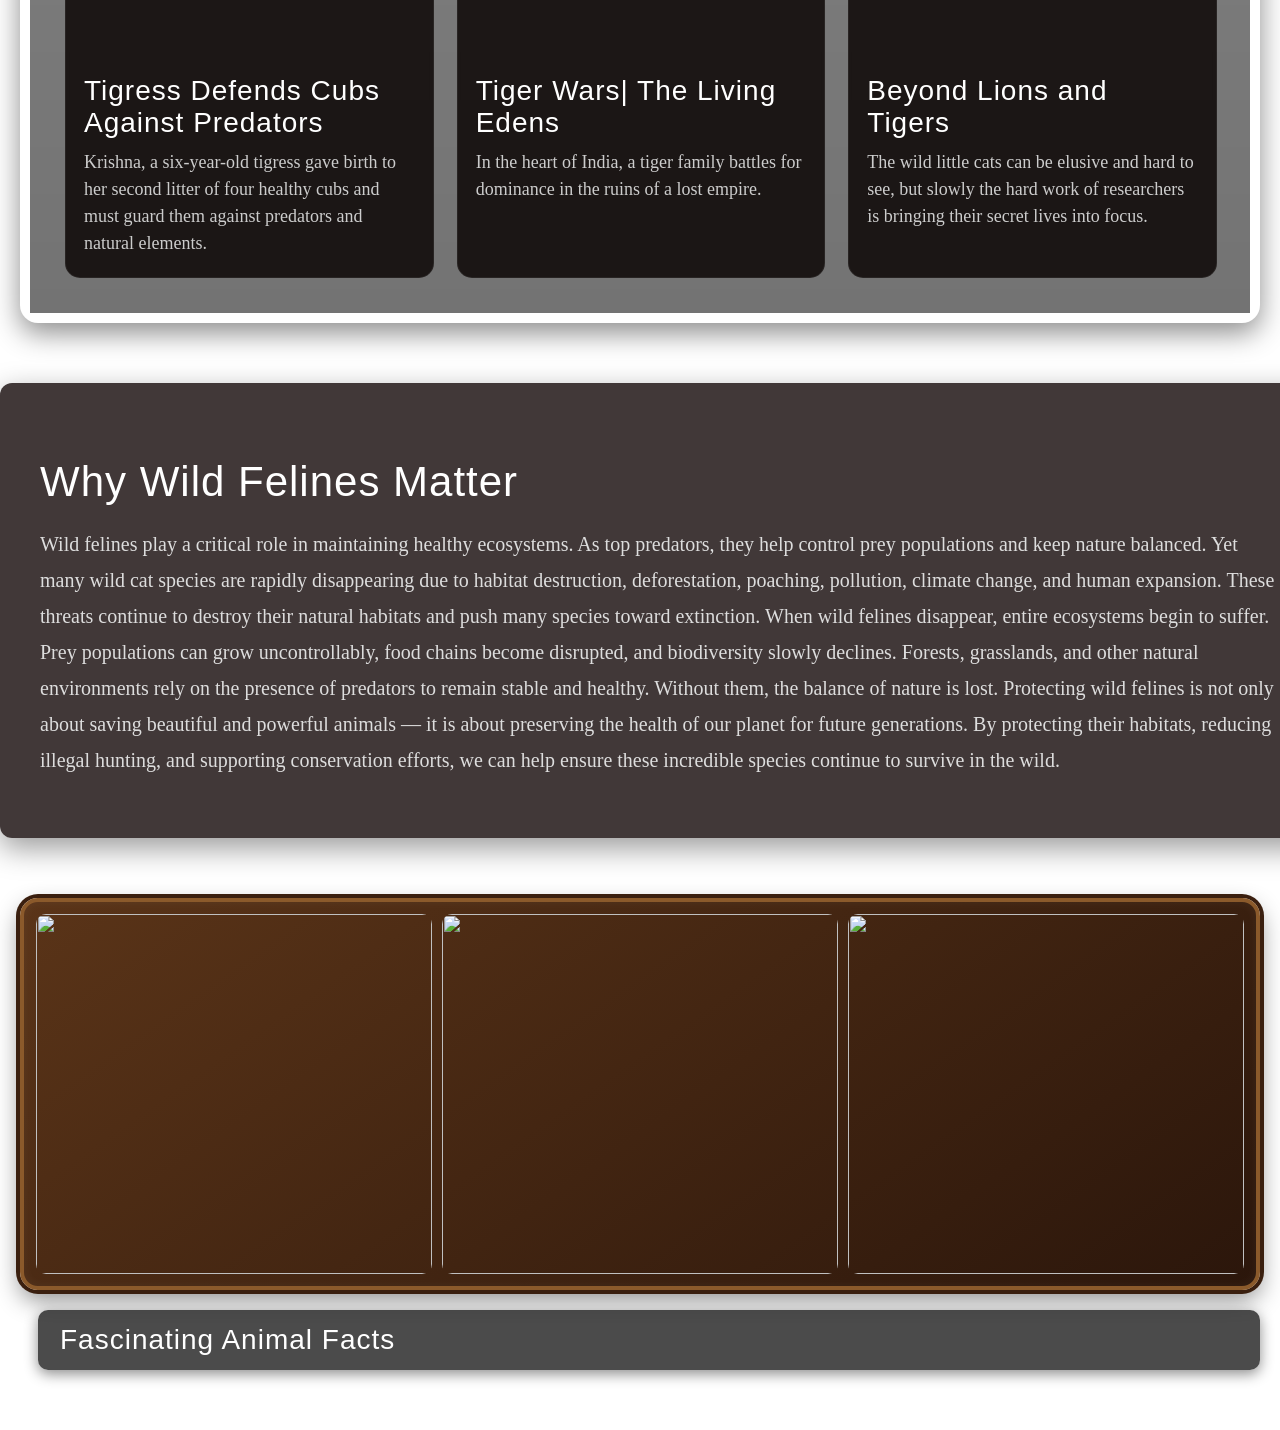
==== commit 85b371f4: "Update index.html" ====
--- a/index.html
+++ b/index.html
@@ -144,6 +144,8 @@
 
     <div class="facts-dropdown">
         <!-- your facts content stays unchanged -->
+        <p>   
+        </p>
 
     <h2>1. Black Panthers are Not a Species</h2>
 
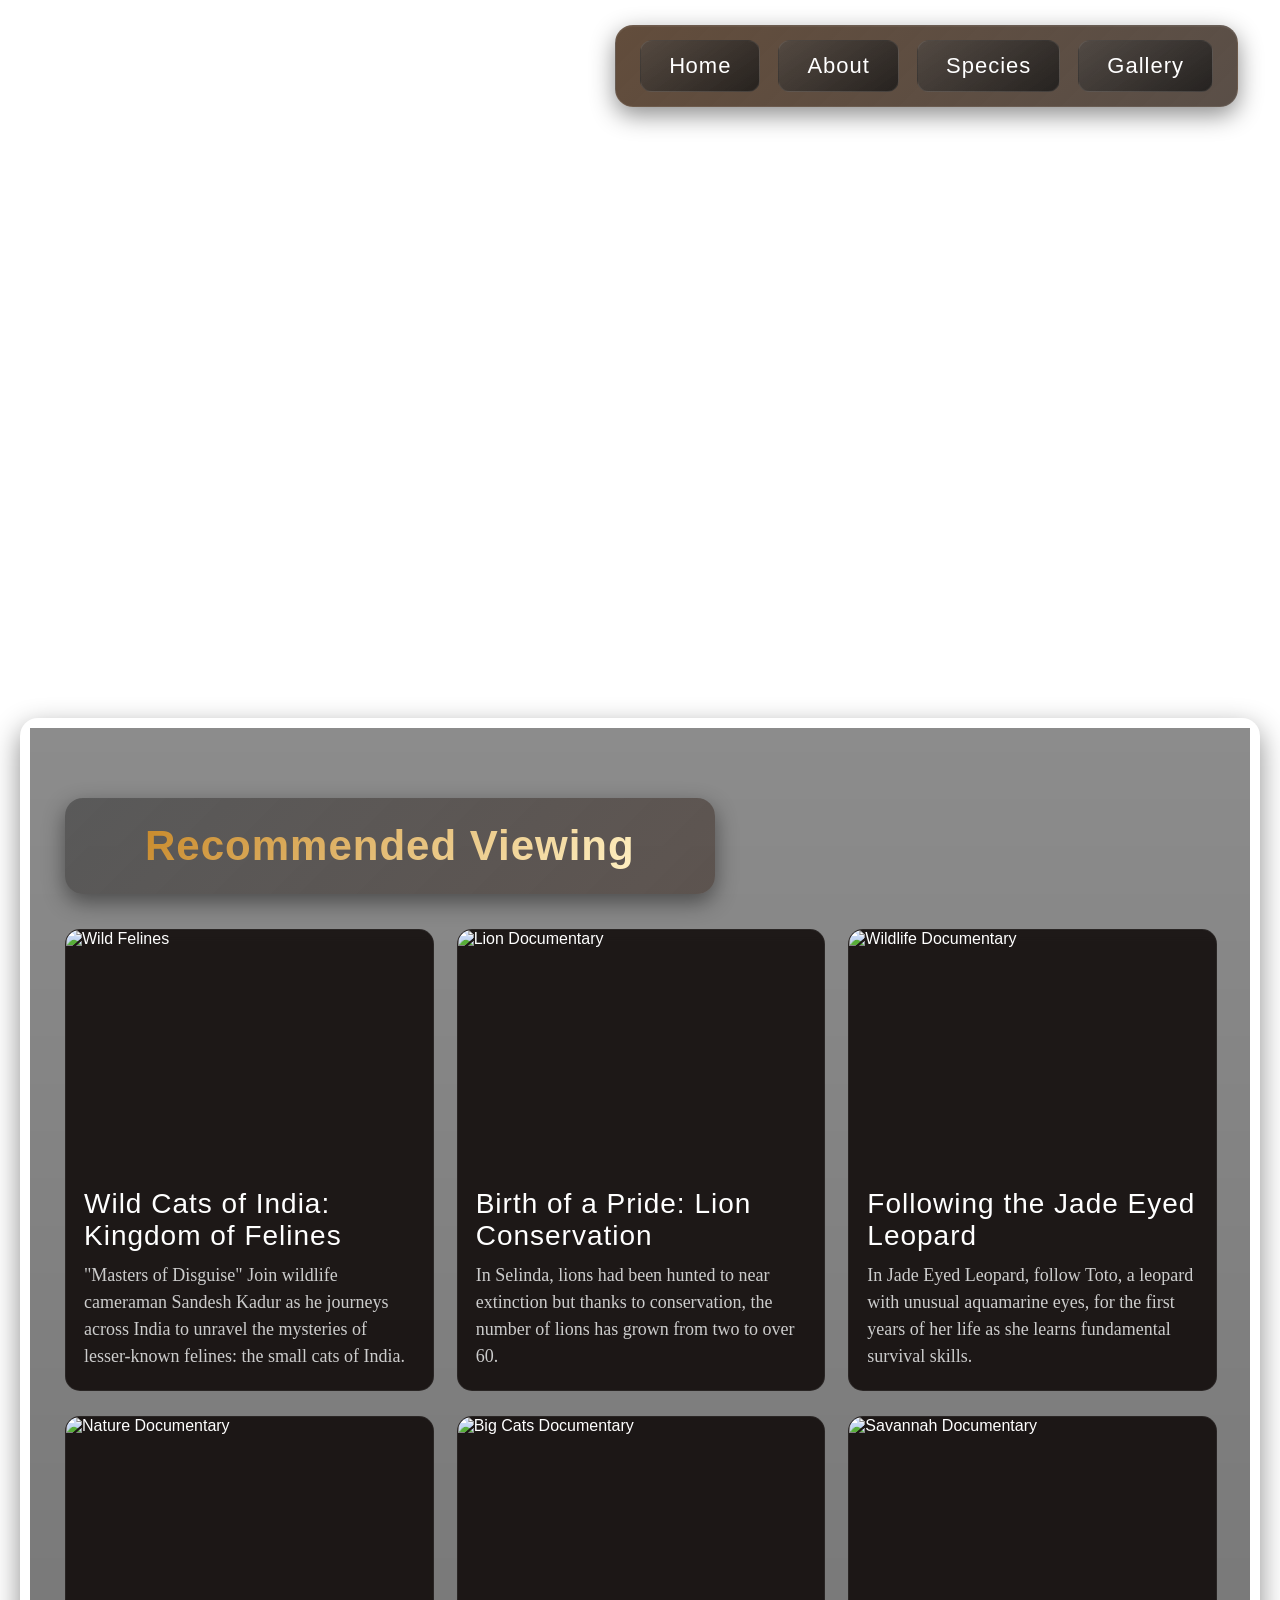
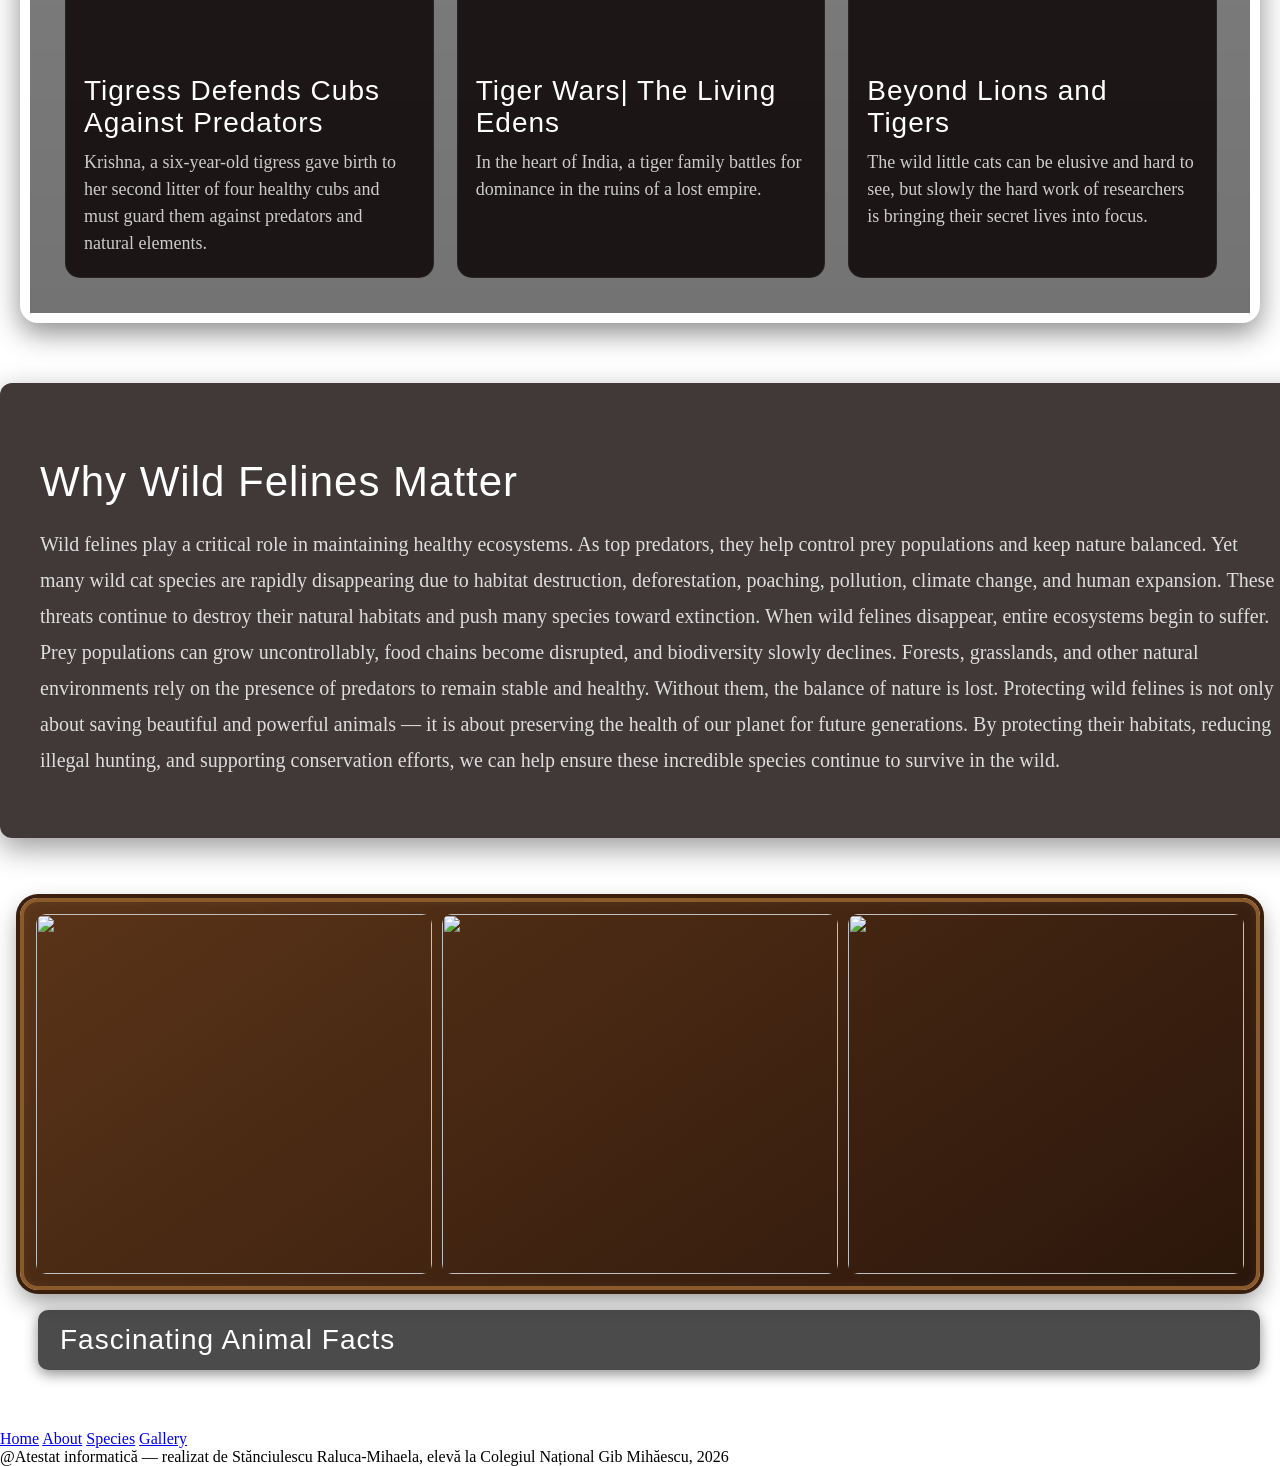
==== commit 27f26c37: "Update index.html" ====
--- a/index.html
+++ b/index.html
@@ -310,6 +310,22 @@
 updateSlide();
 </script>
 
+    <footer class="site-footer">
+
+    <div class="footer-nav">
+        <a href="index.html">Home</a>
+        <a href="about.html">About</a>
+        <a href="species.html">Species</a>
+        <a href="gallery.html">Gallery</a>
+    </div>
+
+    <div class="footer-text">
+        @Atestat informatică — realizat de Stănciulescu Raluca-Mihaela,
+        elevă la Colegiul Național Gib Mihăescu, 2026
+    </div>
+
+</footer>
+
            
 </body>
 </html>
--- a/styles.css
+++ b/styles.css
@@ -529,7 +529,7 @@
 }
 
 .facts-container.active .facts-label {
-    transform: translateY(120px);
+    transform: none;
 }
 
 /* CHOCOLATE FRAME */
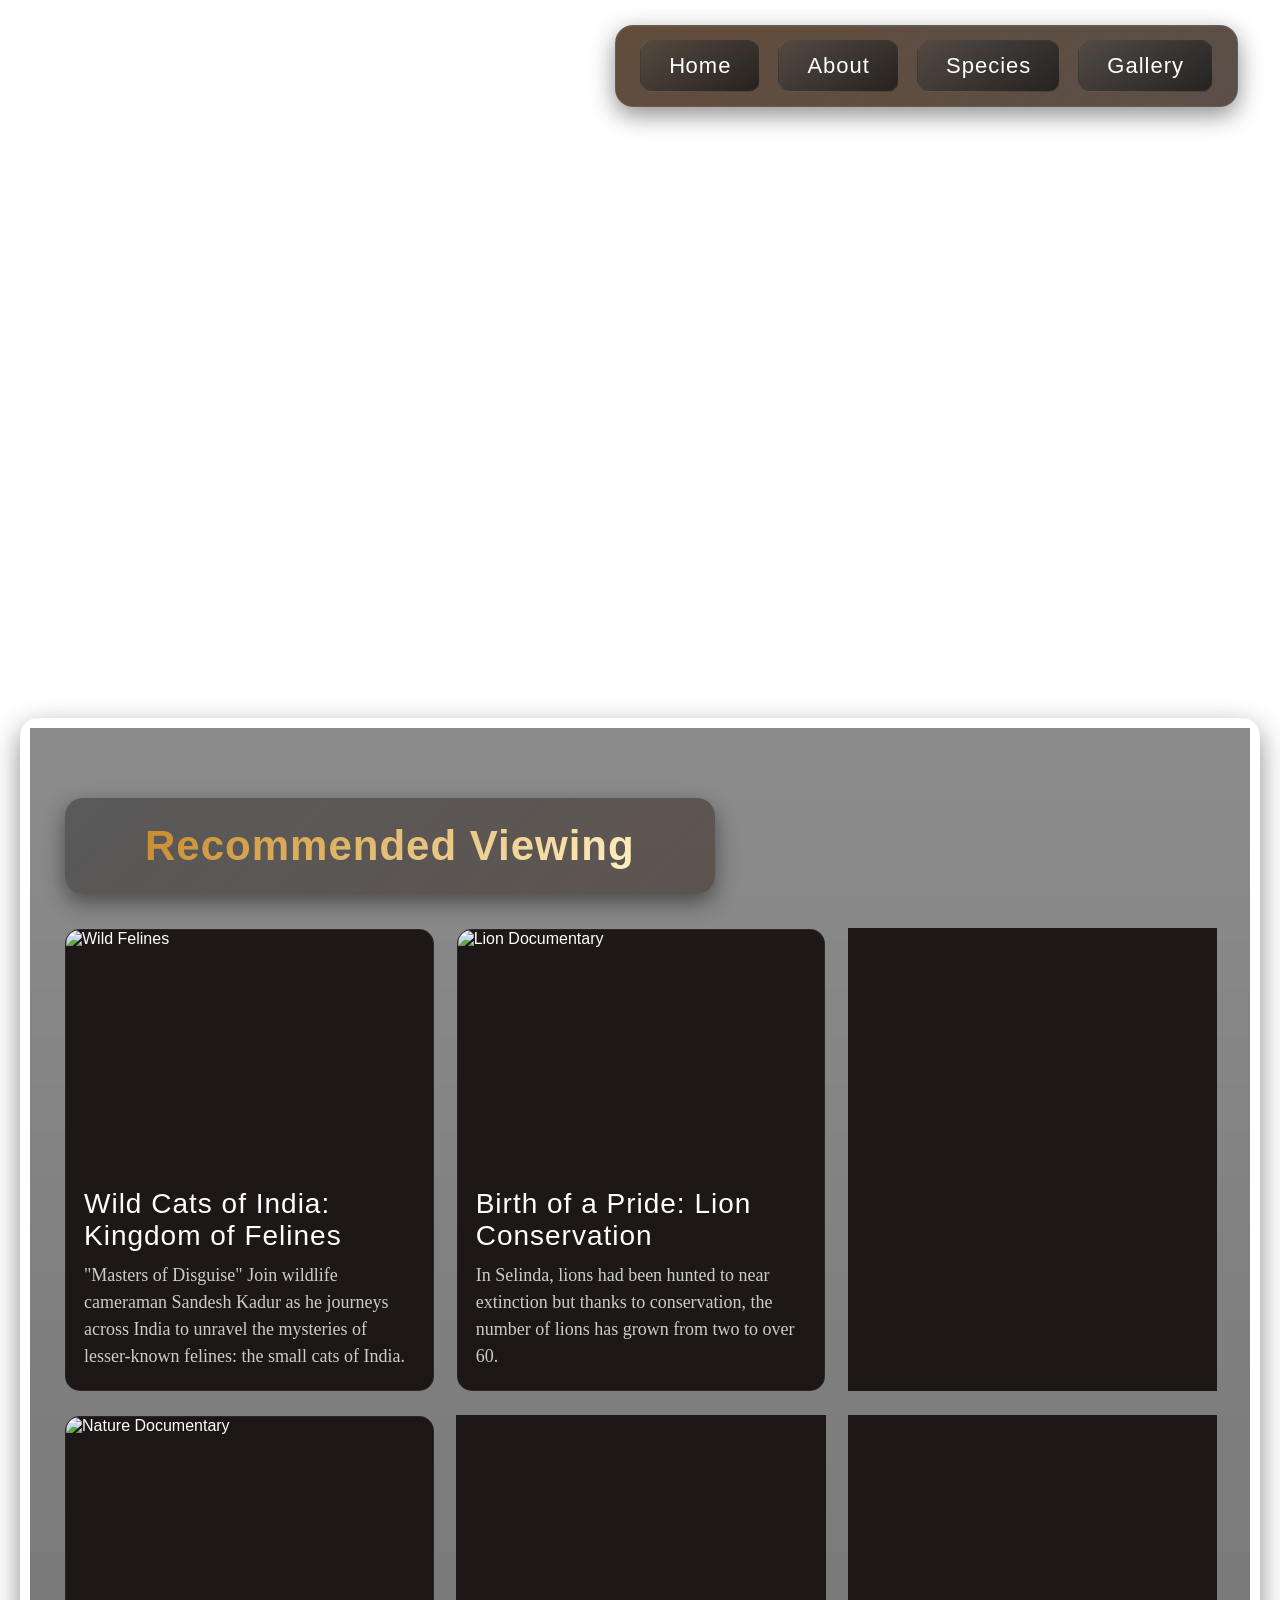
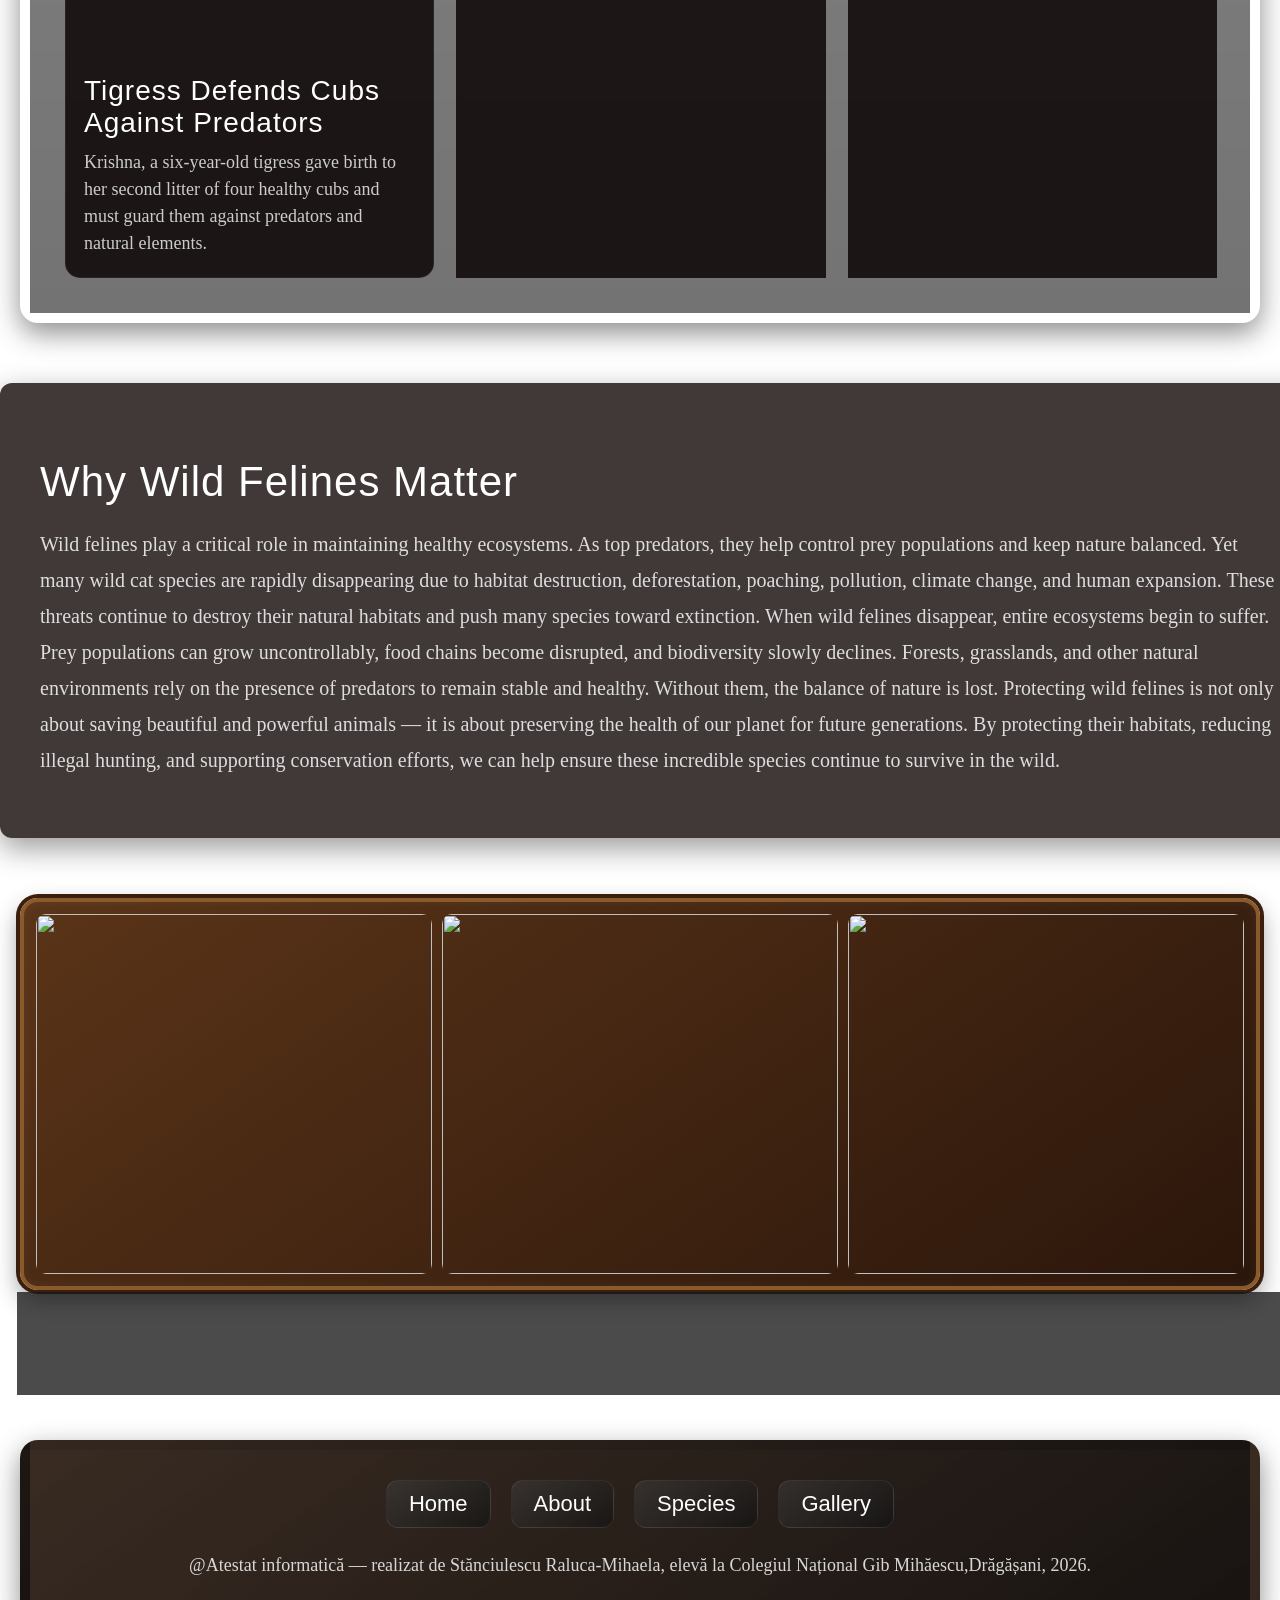
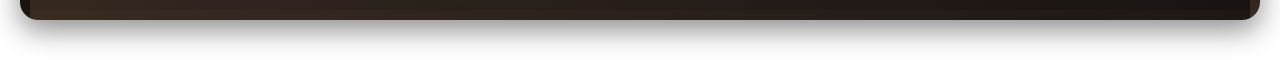
==== commit e9912c9e: "Update index.html" ====
--- a/index.html
+++ b/index.html
@@ -321,7 +321,7 @@
 
     <div class="footer-text">
         @Atestat informatică — realizat de Stănciulescu Raluca-Mihaela,
-        elevă la Colegiul Național Gib Mihăescu, 2026
+        elevă la Colegiul Național Gib Mihăescu,Drăgășani, 2026.
     </div>
 
 </footer>
--- a/styles.css
+++ b/styles.css
@@ -1127,3 +1127,103 @@
     line-height: 1.4;
     color: #ddd;
 }
+
+/* =========================
+   FOOTER
+========================= */
+
+.site-footer {
+    width: 1240px;
+
+    margin: 70px auto 40px auto;
+
+    padding: 30px;
+
+    background:
+        linear-gradient(
+            145deg,
+            rgba(40, 25, 15, 0.92),
+            rgba(15, 10, 8, 0.96)
+        );
+
+    border-radius: 18px;
+
+    border: 10px solid transparent;
+
+    border-image:
+        url("https://foollovers.com/mat/menu05/51a-none.gif")
+        10 round;
+
+    box-sizing: border-box;
+
+    text-align: center;
+
+    color: white;
+
+    box-shadow:
+        0 10px 28px rgba(0,0,0,0.45);
+}
+
+/* NAVIGATION */
+
+.footer-nav {
+    display: flex;
+
+    justify-content: center;
+
+    gap: 20px;
+
+    flex-wrap: wrap;
+
+    margin-bottom: 22px;
+}
+
+.footer-nav a {
+    text-decoration: none;
+
+    color: white;
+
+    font-size: 22px;
+
+    font-family: Impact, Haettenschweiler, 'Arial Narrow Bold', sans-serif;
+
+    padding: 10px 22px;
+
+    border-radius: 12px;
+
+    background:
+        linear-gradient(
+            145deg,
+            rgba(70,70,70,0.45),
+            rgba(20,20,20,0.75)
+        );
+
+    border: 1px solid rgba(255,255,255,0.08);
+
+    transition:
+        transform 0.25s ease,
+        background 0.25s ease;
+}
+
+.footer-nav a:hover {
+    transform: translateY(-3px);
+
+    background:
+        linear-gradient(
+            145deg,
+            rgba(120,80,40,0.8),
+            rgba(50,30,15,0.9)
+        );
+}
+
+/* COPYRIGHT TEXT */
+
+.footer-text {
+    font-size: 18px;
+
+    line-height: 1.7;
+
+    color: #d7d7d7;
+
+    font-family: "Baskerville Old Face", serif;
+}
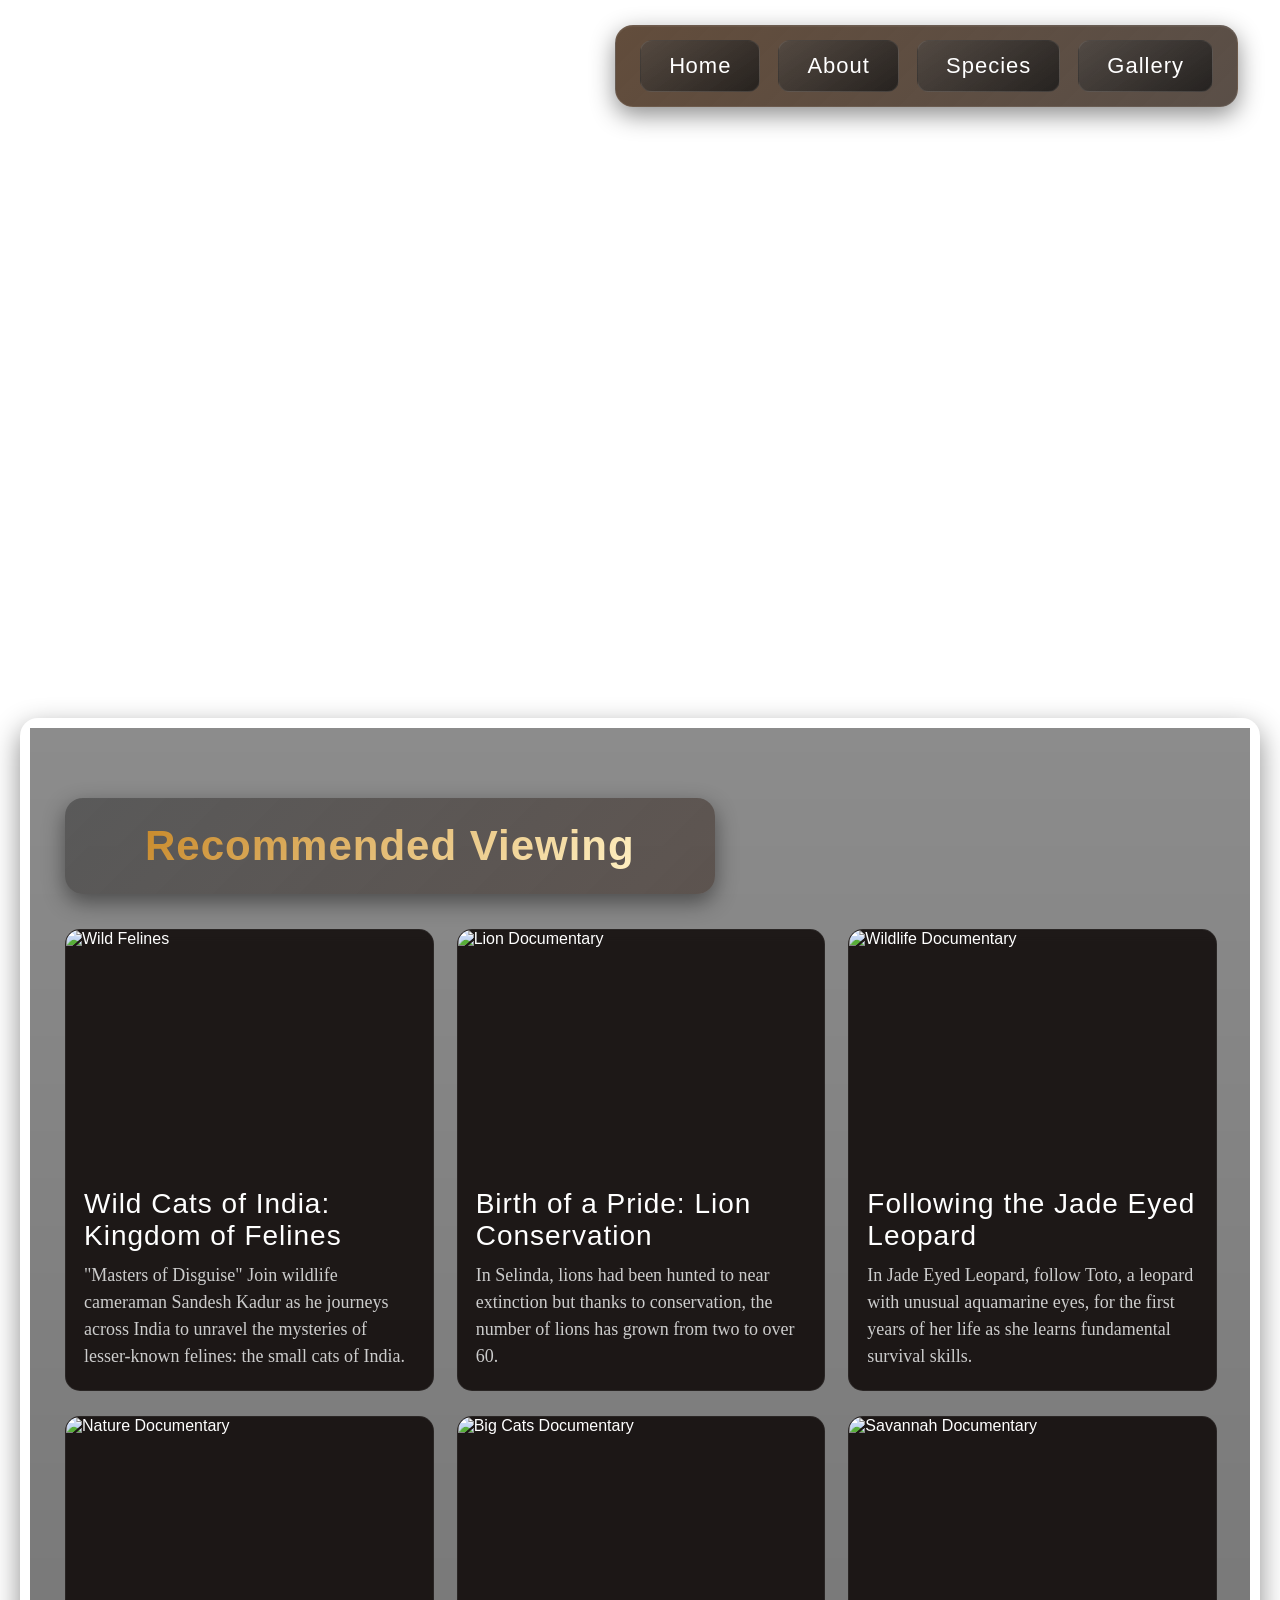
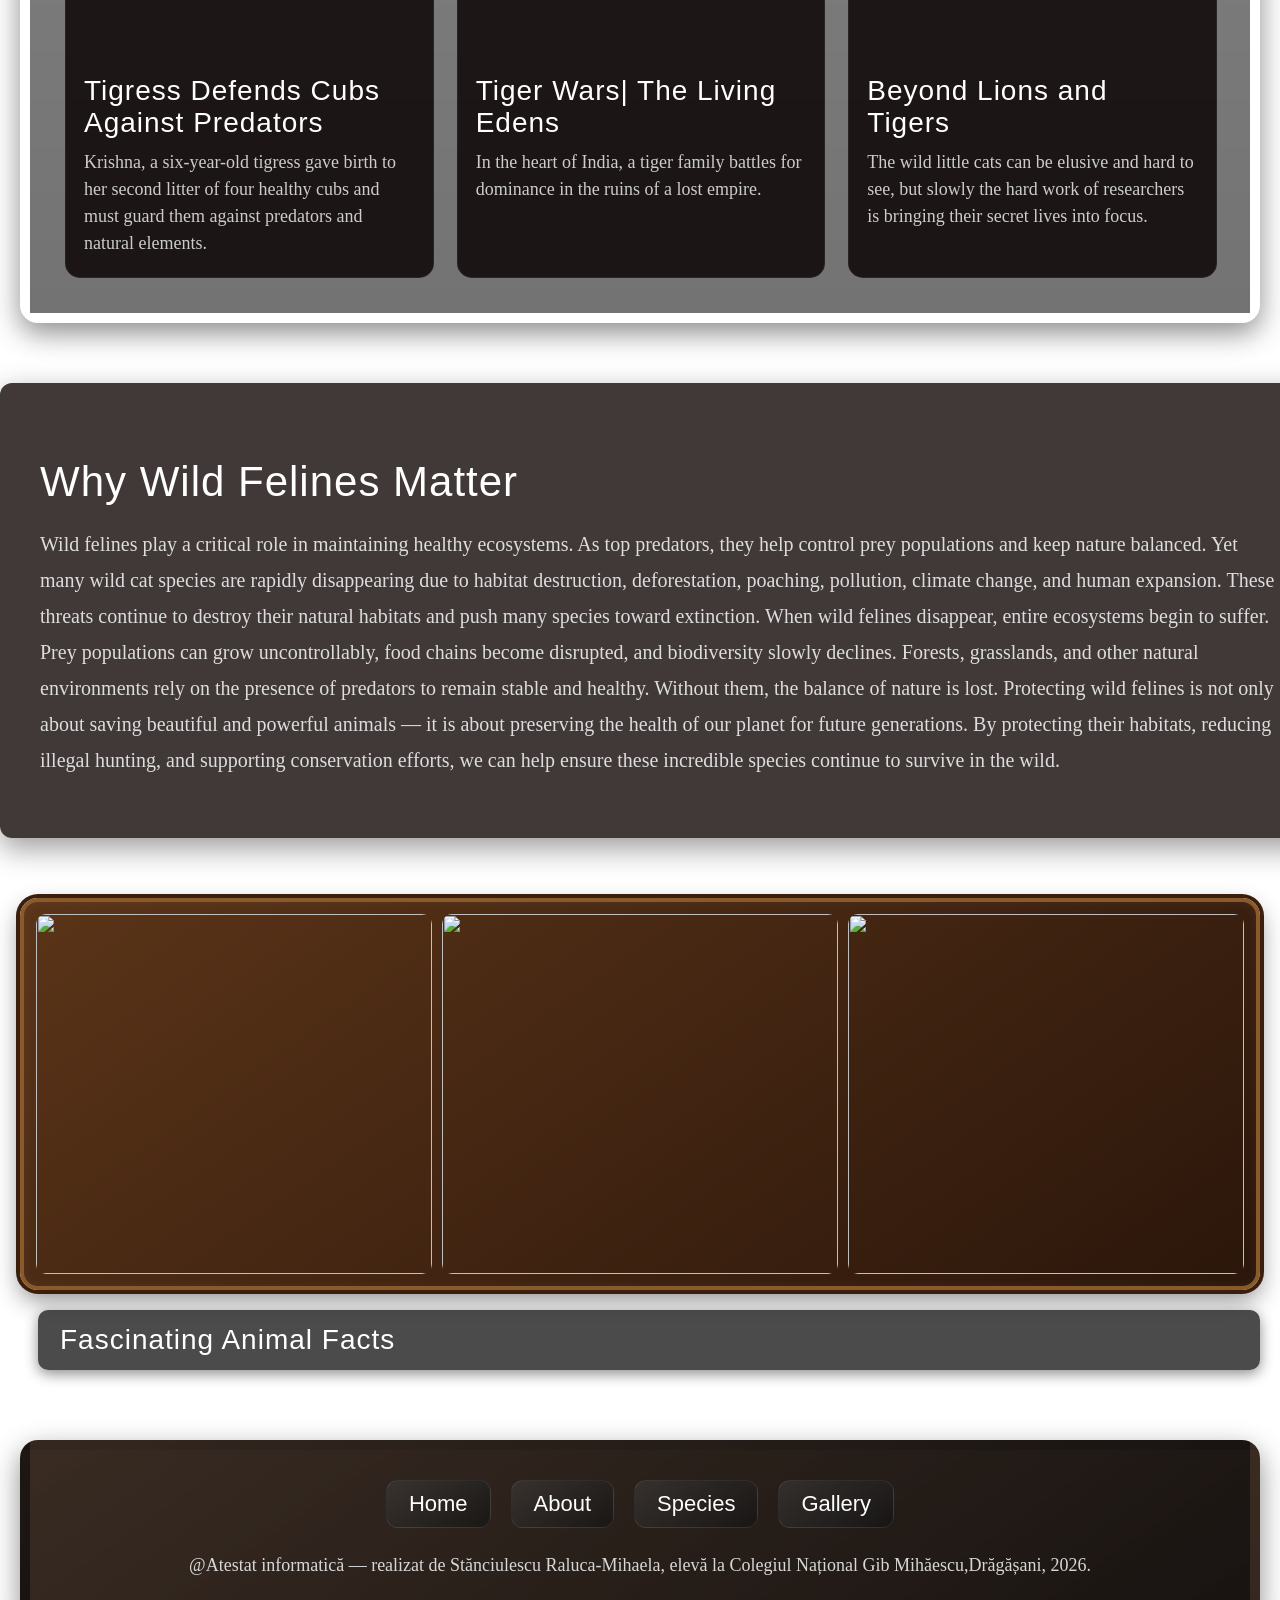
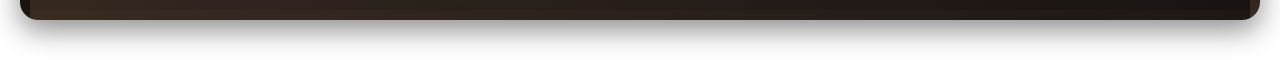
==== commit 421d35e0: "Update index.html" ====
--- a/index.html
+++ b/index.html
@@ -3,7 +3,7 @@
 <head>
     <meta charset="UTF-8">
     <meta name="viewport" content="width=device-width, initial-scale=1.0">
-    <title>Wild Cats Website</title>
+    <title>Wild Felines</title>
     <link rel="stylesheet" href="styles.css">
 </head>
 <body>
